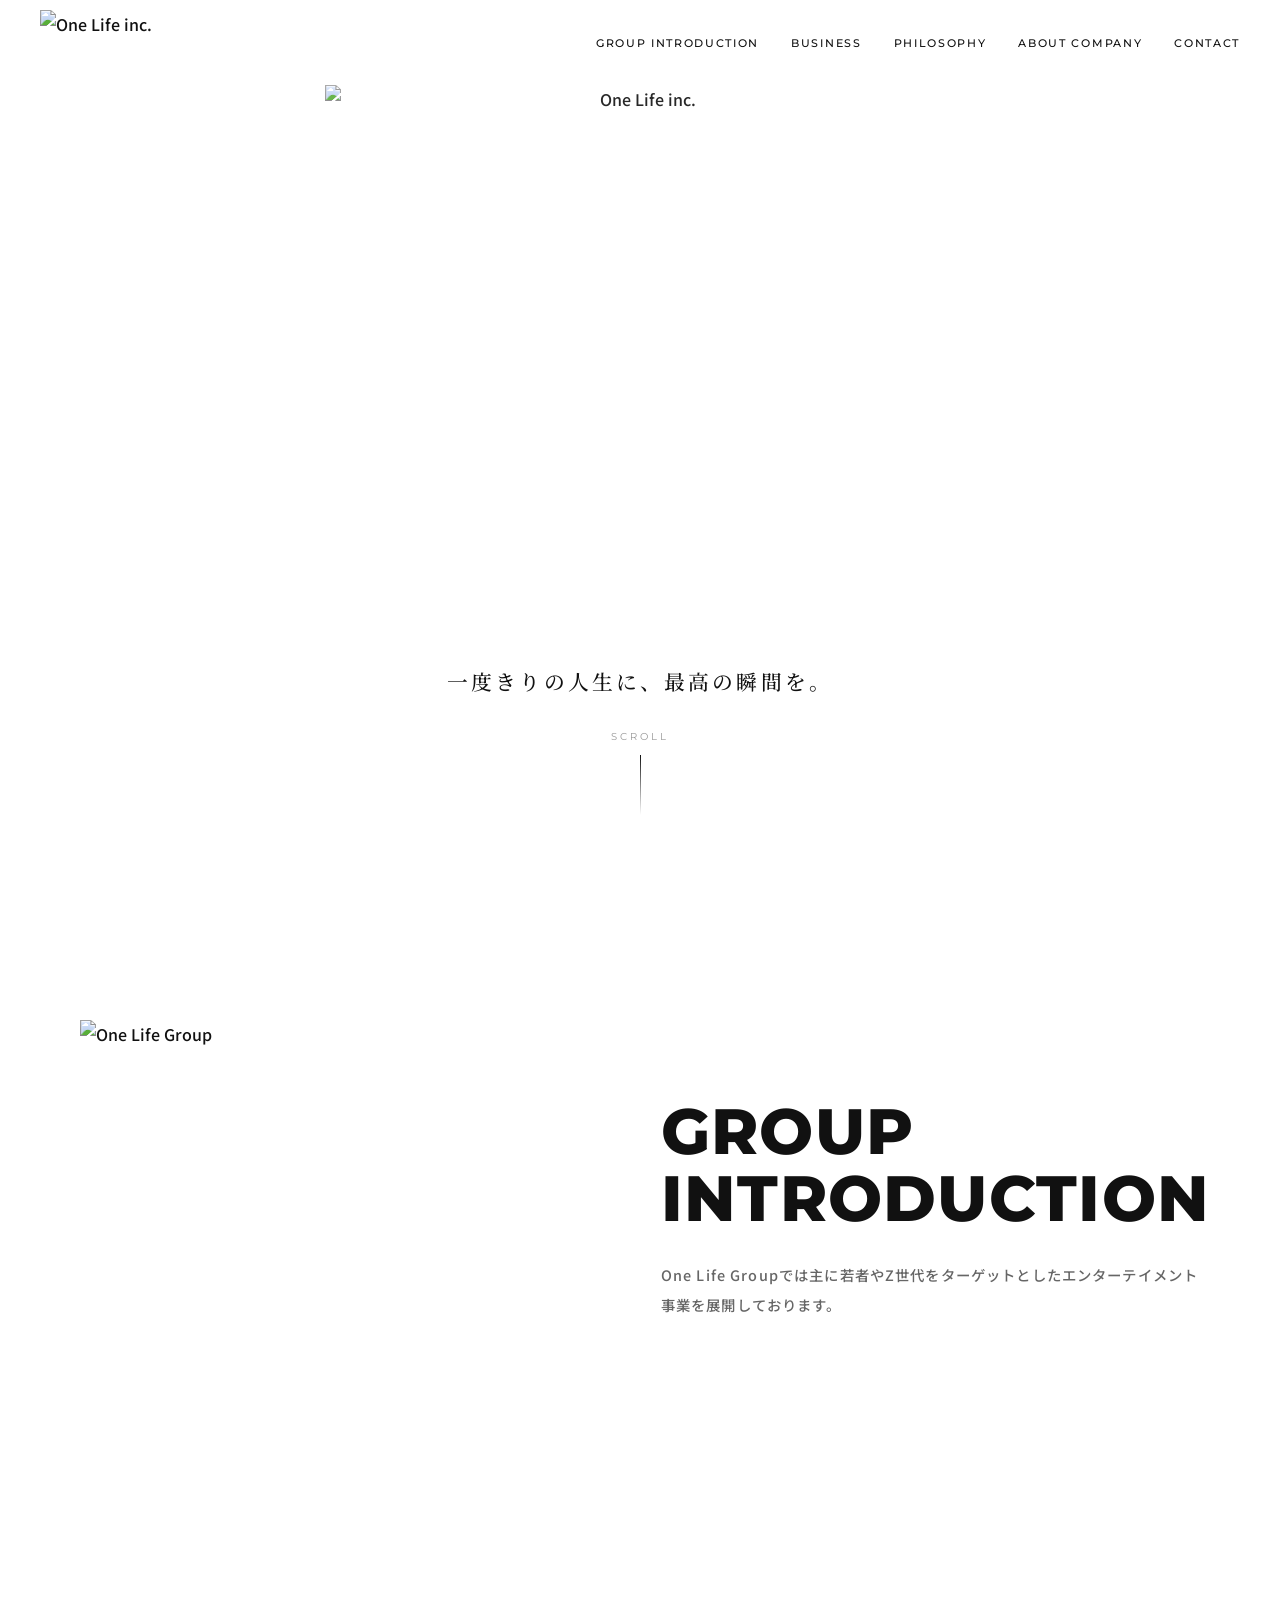
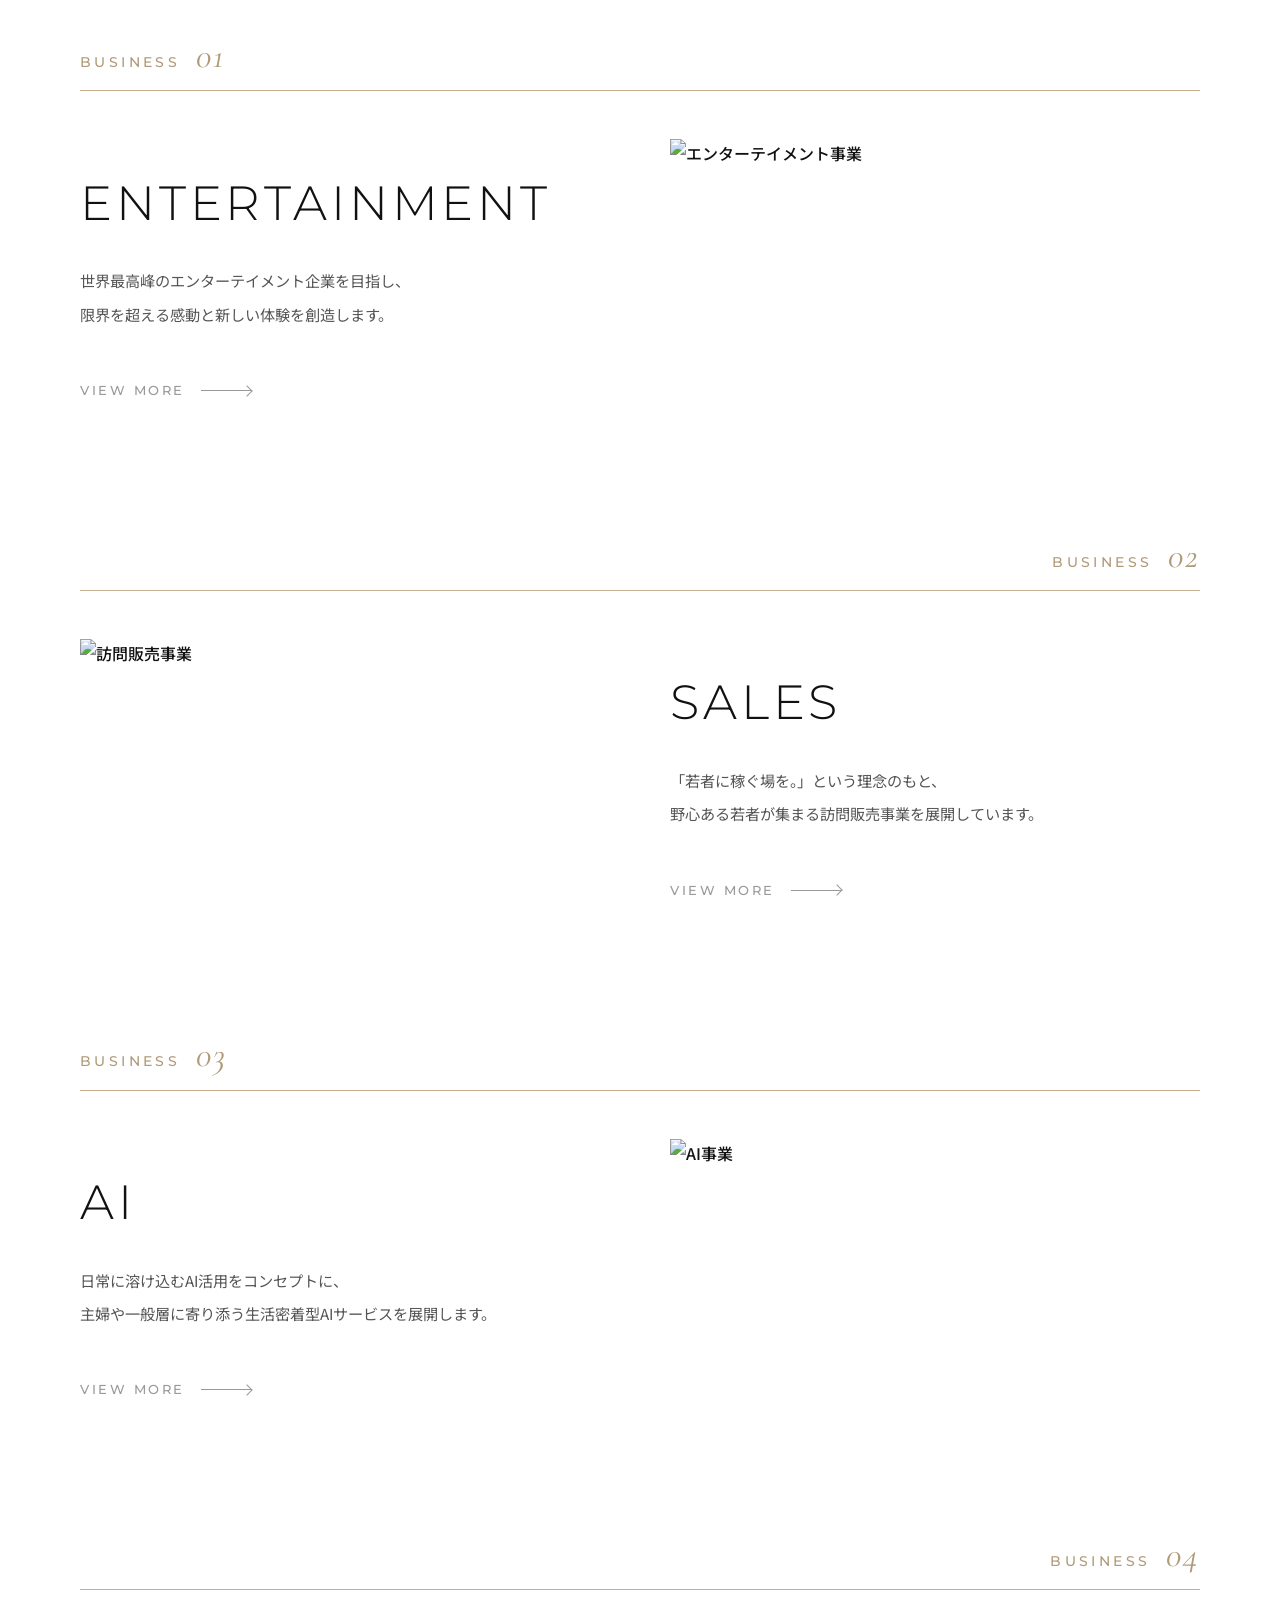
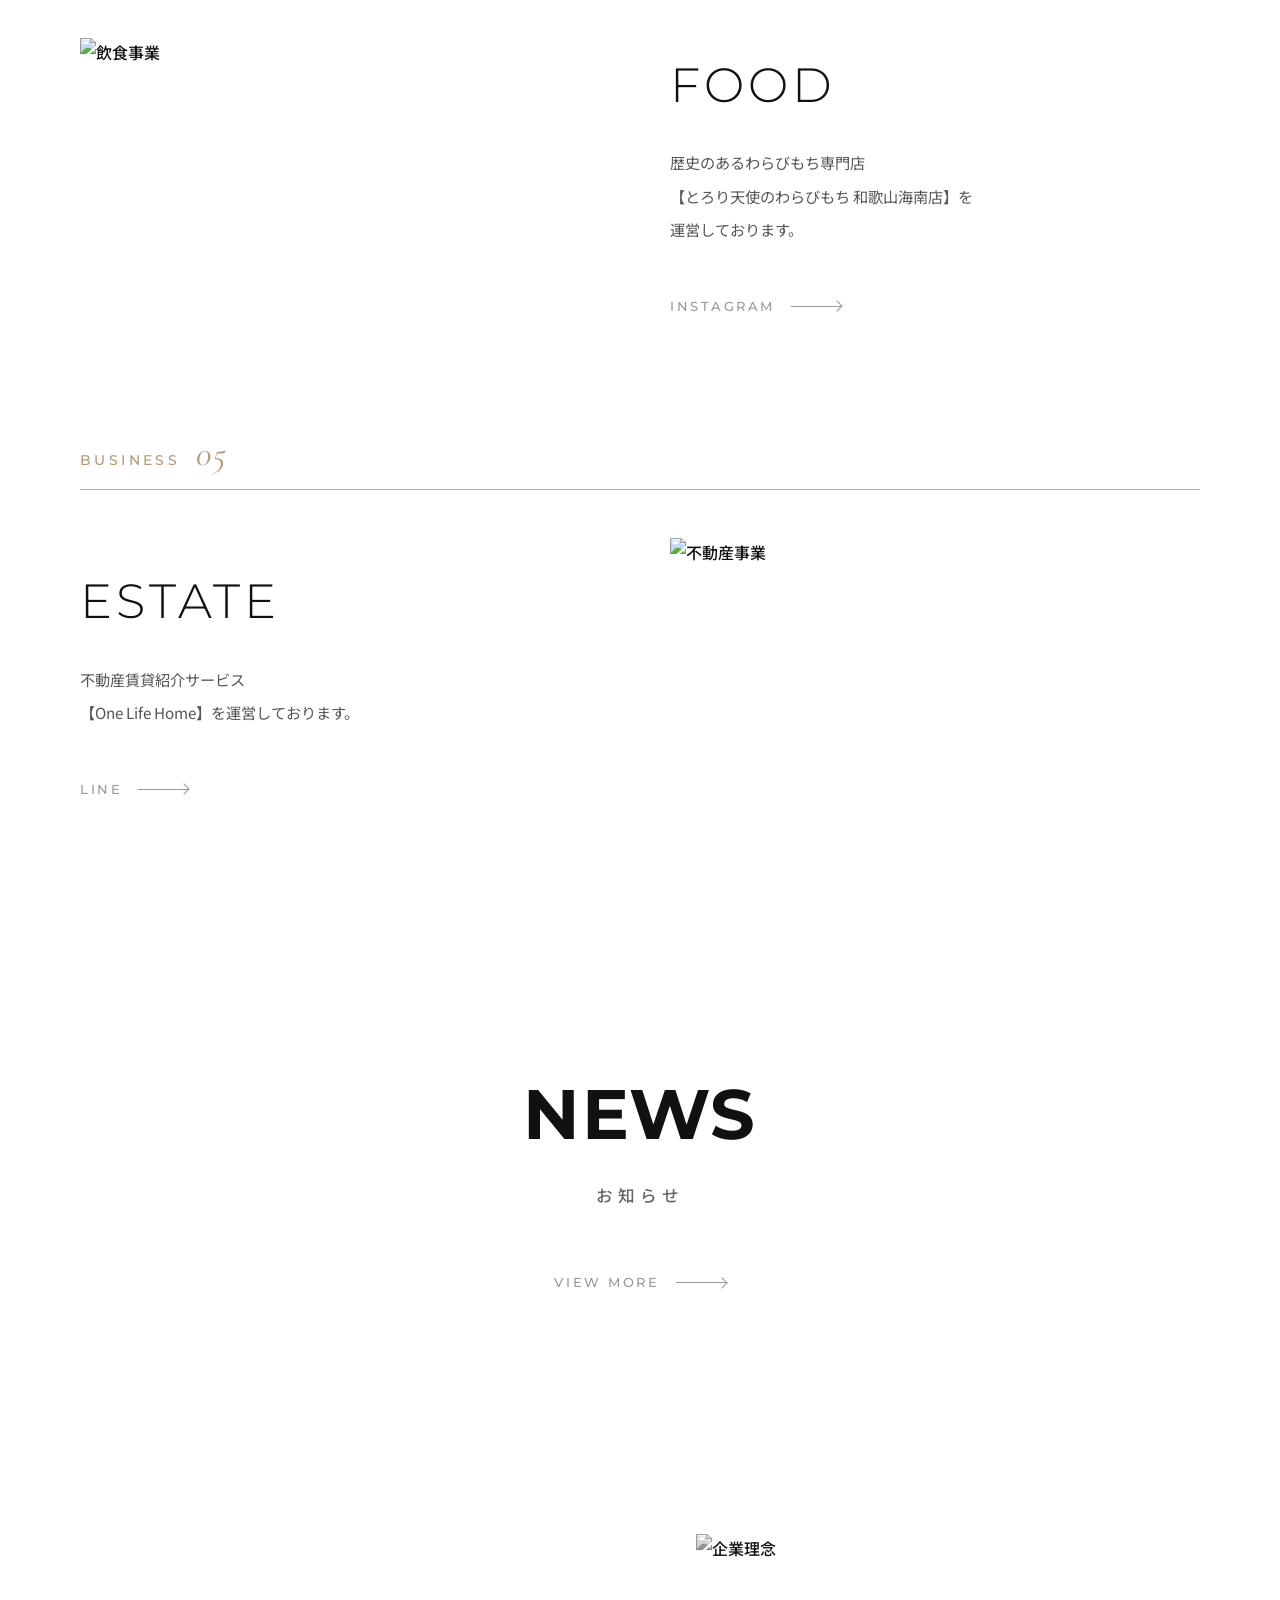
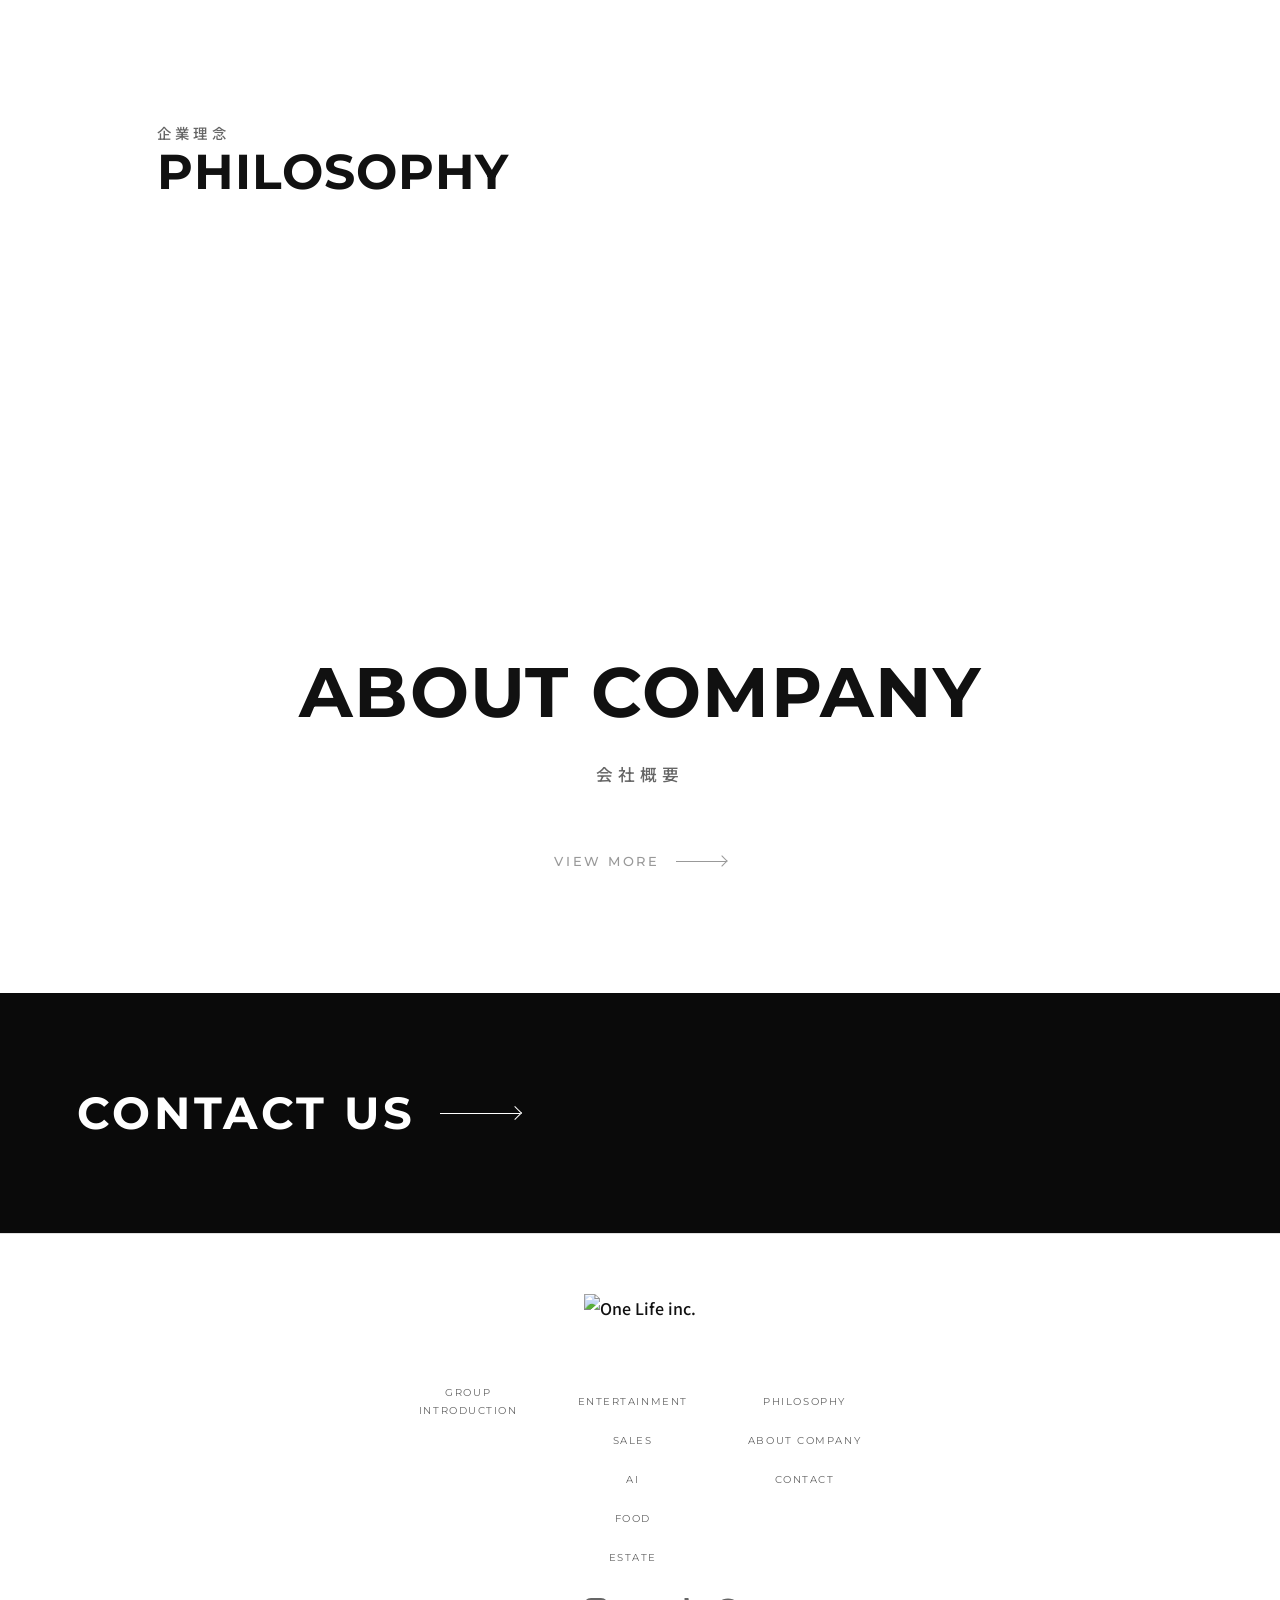
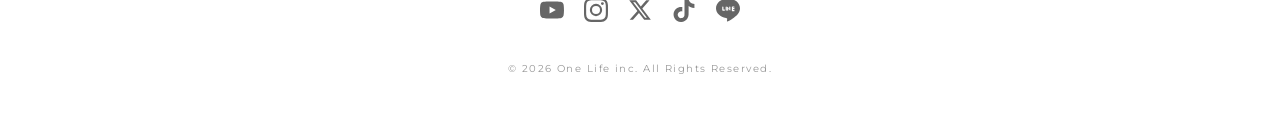
==== index.html @ 9c95f62d "Overhaul site: SEO, footer LINE icon, contact form & content updates - Add LINE icon and actual SNS " ====
<!DOCTYPE html>
<html lang="ja">
<head>
  <meta charset="UTF-8">
  <meta name="viewport" content="width=device-width, initial-scale=1.0">
  <title>株式会社One Life | エンターテイメント・訪問販売事業</title>
  <meta name="description" content="One Life Groupでは主に若者やZ世代をターゲットとしたエンターテイメント事業や野心ある若者が集まる訪問販売事業を展開しています。">
  <meta name="keywords" content="One Life,株式会社One Life,エンターテイメント,ZERO BAMBI,訪問販売,Z世代,若者,クラブイベント,HIPHOP">
  <meta name="robots" content="index,follow">
  <link rel="canonical" href="https://onelifegroup.net/">
  <meta property="og:title" content="株式会社One Life | エンターテイメント・訪問販売事業">
  <meta property="og:description" content="One Life Groupでは主に若者やZ世代をターゲットとしたエンターテイメント事業や野心ある若者が集まる訪問販売事業を展開しています。">
  <meta property="og:image" content="https://res.cloudinary.com/duismpfyp/image/upload/v1775522349/OneLifeG-bg_jlxift.png">
  <meta property="og:type" content="website">
  <meta property="og:url" content="https://onelifegroup.net/">
  <meta property="og:site_name" content="株式会社One Life">
  <meta property="og:locale" content="ja_JP">
  <meta name="twitter:card" content="summary_large_image">
  <meta name="twitter:title" content="株式会社One Life | エンターテイメント・訪問販売事業">
  <meta name="twitter:description" content="One Life Groupでは主に若者やZ世代をターゲットとしたエンターテイメント事業や野心ある若者が集まる訪問販売事業を展開しています。">
  <meta name="twitter:image" content="https://res.cloudinary.com/duismpfyp/image/upload/v1775522349/OneLifeG-bg_jlxift.png">
  <script type="application/ld+json">
  {
    "@context": "https://schema.org",
    "@type": "Organization",
    "name": "株式会社One Life",
    "alternateName": "One Life Group",
    "url": "https://onelifegroup.net/",
    "logo": "https://res.cloudinary.com/duismpfyp/image/upload/v1774767021/OneLife_pcms1d.png",
    "description": "One Life Groupでは主に若者やZ世代をターゲットとしたエンターテイメント事業や野心ある若者が集まる訪問販売事業を展開しています。",
    "foundingDate": "2023-11-01",
    "sameAs": [
      "https://www.youtube.com/channel/UC8RmKvMTdCocLzXlt3CkbtA",
      "https://www.instagram.com/daiya.one",
      "https://x.com/daiya_onelife",
      "https://www.tiktok.com/@daiya.one"
    ]
  }
  </script>
  <script type="application/ld+json">
  {
    "@context": "https://schema.org",
    "@type": "WebSite",
    "name": "株式会社One Life",
    "url": "https://onelifegroup.net/",
    "inLanguage": "ja-JP"
  }
  </script>
  <link rel="preconnect" href="https://fonts.googleapis.com">
  <link rel="preconnect" href="https://fonts.gstatic.com" crossorigin>
  <link href="https://fonts.googleapis.com/css2?family=Cormorant+Garamond:ital,wght@0,300;0,400;0,500;0,600;0,700;1,300;1,400&family=Noto+Sans+JP:wght@100;300;400;500;700&family=Noto+Serif+JP:wght@300;400;500;600;700&family=Montserrat:wght@300;400;500;600;700&display=swap" rel="stylesheet">
  <link rel="icon" href="https://res.cloudinary.com/duismpfyp/image/upload/w_100,h_100,c_pad,b_white,r_max/v1774767021/OneLife_pcms1d.png" type="image/png">
  <link rel="stylesheet" href="css/style.css">
</head>
<body>

  <!-- Loading Screen -->
  <div id="loading" class="loading">
    <div class="loading-inner">
      <div class="loading-logo"><img src="https://res.cloudinary.com/duismpfyp/image/upload/v1774767021/OneLife_pcms1d.png" alt="One Life" class="loading-logo-img"></div>
      <div class="loading-bar"><div class="loading-bar-fill"></div></div>
    </div>
  </div>

  <!-- Header -->
  <header id="header" class="header">
    <div class="header-inner">
      <a href="index.html" class="logo">
        <img src="https://res.cloudinary.com/duismpfyp/image/upload/v1774767021/OneLife_pcms1d.png" alt="One Life inc." class="logo-img">
      </a>
      <nav class="nav-primary">
        <ul class="nav-list">
          <li><a href="#introduction">GROUP INTRODUCTION</a></li>
          <li><a href="#business">BUSINESS</a></li>
          <li><a href="#message">PHILOSOPHY</a></li>
          <li><a href="#company">ABOUT COMPANY</a></li>
          <li><a href="#contact">CONTACT</a></li>
        </ul>
      </nav>
      <button class="hamburger" id="hamburger" aria-label="メニューを開く">
        <span></span>
        <span></span>
        <span></span>
      </button>
    </div>
  </header>

  <!-- Mobile Nav -->
  <div class="mobile-nav" id="mobileNav">
    <nav>
      <ul>
        <li><a href="#introduction">GROUP INTRODUCTION</a></li>
        <li><a href="#business">BUSINESS</a></li>
        <li><a href="#message">PHILOSOPHY</a></li>
        <li><a href="#company">ABOUT COMPANY</a></li>
        <li><a href="#contact">CONTACT</a></li>
      </ul>
    </nav>
  </div>

  <!-- Hero Section -->
  <section class="hero" id="hero">
    <div class="hero-bg">
      <div class="hero-overlay"></div>
    </div>
    <div class="hero-content">
      <div class="hero-logo fade-up">
        <img src="https://res.cloudinary.com/duismpfyp/image/upload/v1774767021/OneLife_pcms1d.png" alt="One Life inc." class="hero-logo-img">
      </div>
      <h1 class="hero-catch-jp fade-up delay-1">一度きりの人生に、最高の瞬間を。</h1>
      <div class="hero-scroll fade-up delay-2">
        <span>SCROLL</span>
        <div class="hero-scroll-line"></div>
      </div>
    </div>
  </section>

  <!-- Group Introduction Section -->
  <section class="section section-introduction" id="introduction">
    <div class="container">
      <div class="intro-layout">
        <div class="intro-image fade-up">
          <img src="https://res.cloudinary.com/duismpfyp/image/upload/v1775522769/S__50831383_iardvx.jpg" alt="One Life Group">
        </div>
        <div class="intro-body fade-up">
          <h2 class="intro-title">GROUP<br>INTRODUCTION</h2>
          <div class="intro-text">
            <p>One Life Groupでは主に若者やZ世代をターゲットとしたエンターテイメント事業を展開しております。</p>
          </div>
        </div>
      </div>
    </div>
  </section>

  <!-- Business Section -->
  <section class="section section-business" id="business">
    <div class="container">

      <!-- 01 Entertainment -->
      <div class="biz-card fade-up" id="entertainment">
        <div class="biz-card-header">
          <span class="biz-card-label">BUSINESS</span>
          <span class="biz-card-num">01</span>
        </div>
        <div class="biz-card-divider"></div>
        <div class="biz-card-body">
          <div class="biz-card-text">
            <h3 class="biz-card-title">ENTERTAINMENT</h3>
            <p class="biz-card-desc">世界最高峰のエンターテイメント企業を目指し、<br>限界を超える感動と新しい体験を創造します。</p>
            <a href="entertainment.html" class="biz-card-link">VIEW MORE <span class="biz-card-arrow"></span></a>
          </div>
          <div class="biz-card-image">
            <img class="biz-card-img" src="https://res.cloudinary.com/duismpfyp/image/upload/v1775521506/S__50831376_qijsfg.jpg" alt="エンターテイメント事業">
          </div>
        </div>
      </div>

      <!-- 02 Sales -->
      <div class="biz-card biz-card--reverse fade-up" id="sales">
        <div class="biz-card-header">
          <span class="biz-card-label">BUSINESS</span>
          <span class="biz-card-num">02</span>
        </div>
        <div class="biz-card-divider"></div>
        <div class="biz-card-body">
          <div class="biz-card-text">
            <h3 class="biz-card-title">SALES</h3>
            <p class="biz-card-desc">「若者に稼ぐ場を。」という理念のもと、<br>野心ある若者が集まる訪問販売事業を展開しています。</p>
            <a href="sales.html" class="biz-card-link">VIEW MORE <span class="biz-card-arrow"></span></a>
          </div>
          <div class="biz-card-image">
            <img class="biz-card-img" src="https://res.cloudinary.com/duismpfyp/image/upload/v1775521714/division-service1_rbnh69.jpg" alt="訪問販売事業">
          </div>
        </div>
      </div>

      <!-- 03 AI -->
      <div class="biz-card fade-up" id="ai">
        <div class="biz-card-header">
          <span class="biz-card-label">BUSINESS</span>
          <span class="biz-card-num">03</span>
        </div>
        <div class="biz-card-divider"></div>
        <div class="biz-card-body">
          <div class="biz-card-text">
            <h3 class="biz-card-title">AI</h3>
            <p class="biz-card-desc">日常に溶け込むAI活用をコンセプトに、<br>主婦や一般層に寄り添う生活密着型AIサービスを展開します。</p>
            <a href="ai.html" class="biz-card-link">VIEW MORE <span class="biz-card-arrow"></span></a>
          </div>
          <div class="biz-card-image">
            <img class="biz-card-img" src="https://res.cloudinary.com/duismpfyp/image/upload/v1775521569/Gemini_Generated_Image_gl941rgl941rgl94_szpyeo.png" alt="AI事業">
          </div>
        </div>
      </div>

      <!-- 04 Food -->
      <div class="biz-card biz-card--reverse fade-up" id="food">
        <div class="biz-card-header">
          <span class="biz-card-label">BUSINESS</span>
          <span class="biz-card-num">04</span>
        </div>
        <div class="biz-card-divider"></div>
        <div class="biz-card-body">
          <div class="biz-card-text">
            <h3 class="biz-card-title">FOOD</h3>
            <p class="biz-card-desc">歴史のあるわらびもち専門店<br>【とろり天使のわらびもち 和歌山海南店】を<br>運営しております。</p>
            <a href="https://www.instagram.com/tenshino_warabimochi_wakayama" target="_blank" rel="noopener noreferrer" class="biz-card-link">INSTAGRAM <span class="biz-card-arrow"></span></a>
          </div>
          <div class="biz-card-image">
            <img class="biz-card-img" src="https://res.cloudinary.com/duismpfyp/image/upload/v1775521505/S__50831375_ervzjz.jpg" alt="飲食事業">
          </div>
        </div>
      </div>

      <!-- 05 Estate -->
      <div class="biz-card fade-up" id="estate">
        <div class="biz-card-header">
          <span class="biz-card-label">BUSINESS</span>
          <span class="biz-card-num">05</span>
        </div>
        <div class="biz-card-divider"></div>
        <div class="biz-card-body">
          <div class="biz-card-text">
            <h3 class="biz-card-title">ESTATE</h3>
            <p class="biz-card-desc">不動産賃貸紹介サービス<br>【One Life Home】を運営しております。</p>
            <a href="https://line.me/R/ti/p/@404srpos" target="_blank" rel="noopener noreferrer" class="biz-card-link">LINE <span class="biz-card-arrow"></span></a>
          </div>
          <div class="biz-card-image">
            <img class="biz-card-img" src="https://res.cloudinary.com/duismpfyp/image/upload/v1775521505/One_Life_Home%E3%83%AD%E3%82%B3%E3%82%99_rqtkjz.png" alt="不動産事業">
          </div>
        </div>
      </div>

    </div>
  </section>

  <!-- News Section -->
  <section class="section section-news" id="news">
    <div class="container">
      <div class="centered-heading fade-up">
        <h2 class="centered-heading-title">NEWS</h2>
        <p class="centered-heading-sub">お知らせ</p>
      </div>
      <div class="news-more fade-up">
        <a href="news.html" class="biz-card-link">VIEW MORE <span class="biz-card-arrow"></span></a>
      </div>
    </div>
  </section>

  <!-- Message Section -->
  <section class="section section-message" id="message">
    <div class="container">
      <a href="mvv.html#message" class="message-split fade-up">
        <div class="message-split-text">
          <p class="message-split-sub">企業理念</p>
          <h3 class="message-split-title">PHILOSOPHY</h3>
        </div>
        <div class="message-split-image">
          <img src="https://res.cloudinary.com/duismpfyp/image/upload/v1775531752/S__50831379_1_lxy9p1.jpg" alt="企業理念">
        </div>
      </a>
    </div>
  </section>

  <!-- Company Section -->
  <section class="section section-company" id="company">
    <div class="container">
      <div class="centered-heading fade-up">
        <h2 class="centered-heading-title">ABOUT COMPANY</h2>
        <p class="centered-heading-sub">会社概要</p>
      </div>
      <div class="company-more fade-up">
        <a href="company.html" class="biz-card-link">VIEW MORE <span class="biz-card-arrow"></span></a>
      </div>
    </div>
  </section>

  <!-- Contact Section -->
  <a href="contact.html" class="section-contact-link" id="contact">
    <span class="contact-banner-text">CONTACT US</span>
    <span class="contact-banner-arrow"></span>
  </a>

  <!-- Footer -->
  <footer class="footer">
    <div class="footer-inner">
      <div class="footer-logo">
        <a href="index.html"><img src="https://res.cloudinary.com/duismpfyp/image/upload/v1774767021/OneLife_pcms1d.png" alt="One Life inc." class="footer-logo-img"></a>
      </div>
      <nav class="footer-nav">
        <div class="footer-nav-group">
          <h4 class="footer-nav-heading"><a href="#introduction">GROUP<br>INTRODUCTION</a></h4>
        </div>
        <div class="footer-nav-group">
          <ul>
            <li><a href="#entertainment">ENTERTAINMENT</a></li>
            <li><a href="#sales">SALES</a></li>
            <li><a href="#ai">AI</a></li>
            <li><a href="#food">FOOD</a></li>
            <li><a href="#estate">ESTATE</a></li>
          </ul>
        </div>
        <div class="footer-nav-group">
          <ul>
            <li><a href="#message">PHILOSOPHY</a></li>
            <li><a href="#company">ABOUT COMPANY</a></li>
            <li><a href="#contact">CONTACT</a></li>
          </ul>
        </div>
      </nav>
      <div class="footer-sns">
        <a href="https://www.youtube.com/channel/UC8RmKvMTdCocLzXlt3CkbtA" target="_blank" rel="noopener noreferrer" aria-label="YouTube">
          <svg width="24" height="24" viewBox="0 0 24 24" fill="currentColor"><path d="M23.498 6.186a3.016 3.016 0 0 0-2.122-2.136C19.505 3.545 12 3.545 12 3.545s-7.505 0-9.377.505A3.017 3.017 0 0 0 .502 6.186C0 8.07 0 12 0 12s0 3.93.502 5.814a3.016 3.016 0 0 0 2.122 2.136c1.871.505 9.376.505 9.376.505s7.505 0 9.377-.505a3.015 3.015 0 0 0 2.122-2.136C24 15.93 24 12 24 12s0-3.93-.502-5.814zM9.545 15.568V8.432L15.818 12l-6.273 3.568z"/></svg>
        </a>
        <a href="https://www.instagram.com/daiya.one" target="_blank" rel="noopener noreferrer" aria-label="Instagram">
          <svg width="24" height="24" viewBox="0 0 24 24" fill="currentColor"><path d="M12 2.163c3.204 0 3.584.012 4.85.07 3.252.148 4.771 1.691 4.919 4.919.058 1.265.069 1.645.069 4.849 0 3.205-.012 3.584-.069 4.849-.149 3.225-1.664 4.771-4.919 4.919-1.266.058-1.644.07-4.85.07-3.204 0-3.584-.012-4.849-.07-3.26-.149-4.771-1.699-4.919-4.92-.058-1.265-.07-1.644-.07-4.849 0-3.204.013-3.583.07-4.849.149-3.227 1.664-4.771 4.919-4.919 1.266-.057 1.645-.069 4.849-.069zM12 0C8.741 0 8.333.014 7.053.072 2.695.272.273 2.69.073 7.052.014 8.333 0 8.741 0 12c0 3.259.014 3.668.072 4.948.2 4.358 2.618 6.78 6.98 6.98C8.333 23.986 8.741 24 12 24c3.259 0 3.668-.014 4.948-.072 4.354-.2 6.782-2.618 6.979-6.98.059-1.28.073-1.689.073-4.948 0-3.259-.014-3.667-.072-4.947-.196-4.354-2.617-6.78-6.979-6.98C15.668.014 15.259 0 12 0zm0 5.838a6.162 6.162 0 1 0 0 12.324 6.162 6.162 0 0 0 0-12.324zM12 16a4 4 0 1 1 0-8 4 4 0 0 1 0 8zm6.406-11.845a1.44 1.44 0 1 0 0 2.881 1.44 1.44 0 0 0 0-2.881z"/></svg>
        </a>
        <a href="https://x.com/daiya_onelife" target="_blank" rel="noopener noreferrer" aria-label="X">
          <svg width="24" height="24" viewBox="0 0 24 24" fill="currentColor"><path d="M18.244 2.25h3.308l-7.227 8.26 8.502 11.24H16.17l-5.214-6.817L4.99 21.75H1.68l7.73-8.835L1.254 2.25H8.08l4.713 6.231zm-1.161 17.52h1.833L7.084 4.126H5.117z"/></svg>
        </a>
        <a href="https://www.tiktok.com/@daiya.one" target="_blank" rel="noopener noreferrer" aria-label="TikTok">
          <svg width="24" height="24" viewBox="0 0 24 24" fill="currentColor"><path d="M12.525.02c1.31-.02 2.61-.01 3.91-.02.08 1.53.63 3.09 1.75 4.17 1.12 1.11 2.7 1.62 4.24 1.79v4.03c-1.44-.05-2.89-.35-4.2-.97-.57-.26-1.1-.59-1.62-.93-.01 2.92.01 5.84-.02 8.75-.08 1.4-.54 2.79-1.35 3.94-1.31 1.92-3.58 3.17-5.91 3.21-1.43.08-2.86-.31-4.08-1.03-2.02-1.19-3.44-3.37-3.65-5.71-.02-.5-.03-1-.01-1.49.18-1.9 1.12-3.72 2.58-4.96 1.66-1.44 3.98-2.13 6.15-1.72.02 1.48-.04 2.96-.04 4.44-.99-.32-2.15-.23-3.02.37-.63.41-1.11 1.04-1.36 1.75-.21.51-.15 1.07-.14 1.61.24 1.64 1.82 3.02 3.5 2.87 1.12-.01 2.19-.66 2.77-1.61.19-.33.4-.67.41-1.06.1-1.79.06-3.57.07-5.36.01-4.03-.01-8.05.02-12.07z"/></svg>
        </a>
        <a href="https://line.me/R/ti/p/@695vqhvy" target="_blank" rel="noopener noreferrer" aria-label="LINE">
          <svg width="24" height="24" viewBox="0 0 24 24" fill="currentColor"><path d="M24 10.304c0-5.369-5.383-9.738-12-9.738S0 4.935 0 10.304c0 4.814 4.269 8.846 10.036 9.608.391.084.922.258 1.056.592.121.303.079.771.039 1.075l-.164 1.025c-.045.303-.24 1.234 1.07.672 1.309-.56 7.073-4.166 9.651-7.13C23.339 14.46 24 12.464 24 10.304zM8.39 12.648H6.84a.58.58 0 0 1-.58-.58V8.96a.58.58 0 0 1 1.16 0v2.528h.97a.58.58 0 0 1 0 1.16zm1.836 0a.58.58 0 0 1-.58-.58V8.96a.58.58 0 0 1 1.16 0v3.108a.58.58 0 0 1-.58.58zm4.156 0a.58.58 0 0 1-.467-.236l-1.63-2.215v1.871a.58.58 0 0 1-1.16 0V8.96a.58.58 0 0 1 .467-.236l1.631 2.215V8.96a.58.58 0 0 1 1.16 0v3.108a.58.58 0 0 1-.58.58h.579zm3.597-2.528a.58.58 0 0 1 0 1.16h-.97v.788h.97a.58.58 0 0 1 0 1.16h-1.55a.58.58 0 0 1-.58-.58V8.96a.58.58 0 0 1 .58-.58h1.55a.58.58 0 0 1 0 1.16h-.97v.58h.97z"/></svg>
        </a>
      </div>
      <p class="footer-copyright">&copy; 2026 One Life inc. All Rights Reserved.</p>
    </div>
  </footer>

  <script src="js/main.js"></script>
</body>
</html>
---- css/style.css ----
/* ============================================
   One Life inc. - Corporate Website
   Design inspired by Roland Group HD
   ============================================ */

/* --- Reset & Base --- */
*,
*::before,
*::after {
  margin: 0;
  padding: 0;
  box-sizing: border-box;
}

:root {
  --color-primary: #c9b090;
  --color-primary-dark: #b09a78;
  --color-accent: #066aab;
  --color-black: #111111;
  --color-dark: #1a1a1a;
  --color-gray: #666666;
  --color-gray-light: #999999;
  --color-border: #e0e0e0;
  --color-bg: #ffffff;
  --color-bg-dark: #0a0a0a;
  --color-bg-section: #f8f7f5;

  --font-en: 'Cormorant Garamond', 'Montserrat', serif;
  --font-en-sans: 'Montserrat', sans-serif;
  --font-jp: 'Noto Sans JP', 'Hiragino Kaku Gothic ProN', sans-serif;

  --header-height: 80px;
  --container-width: 1200px;

  --ease-out-expo: cubic-bezier(0.16, 1, 0.3, 1);
  --ease-out-quart: cubic-bezier(0.25, 1, 0.5, 1);
}

html {
  font-size: 16px;
  scroll-behavior: smooth;
  -webkit-font-smoothing: antialiased;
  -moz-osx-font-smoothing: grayscale;
}

body {
  font-family: var(--font-jp);
  color: var(--color-black);
  background: var(--color-bg);
  line-height: 1.8;
  font-weight: 500;
  overflow-x: hidden;
}

a {
  color: inherit;
  text-decoration: none;
  transition: opacity 0.3s ease;
}

a:hover {
  opacity: 0.7;
}

ul {
  list-style: none;
}

img {
  max-width: 100%;
  height: auto;
  display: block;
}

.container {
  max-width: var(--container-width);
  margin: 0 auto;
  padding: 0 40px;
}

/* --- Loading Screen --- */
.loading {
  position: fixed;
  top: 0;
  left: 0;
  width: 100%;
  height: 100%;
  background: var(--color-bg-dark);
  z-index: 9999;
  display: flex;
  align-items: center;
  justify-content: center;
  transition: opacity 0.8s var(--ease-out-expo), visibility 0.8s;
}

.loading.is-hidden {
  opacity: 0;
  visibility: hidden;
}

.loading-inner {
  text-align: center;
}

.loading-logo {
  display: flex;
  justify-content: center;
  margin-bottom: 30px;
}

.loading-bar {
  width: 200px;
  height: 1px;
  background: rgba(255, 255, 255, 0.15);
  margin: 0 auto;
  overflow: hidden;
}

.loading-bar-fill {
  width: 0;
  height: 100%;
  background: var(--color-primary);
  transition: width 1.5s var(--ease-out-expo);
}

.loading.is-loading .loading-bar-fill {
  width: 100%;
}

/* --- Header --- */
.header {
  position: fixed;
  top: 0;
  left: 0;
  width: 100%;
  height: var(--header-height);
  z-index: 1000;
  transition: background 0.4s ease, box-shadow 0.4s ease;
}

.header.is-scrolled {
  background: rgba(255, 255, 255, 0.97);
  backdrop-filter: blur(10px);
  box-shadow: 0 1px 0 rgba(0, 0, 0, 0.06);
}

.header-inner {
  max-width: 1400px;
  margin: 0 auto;
  padding: 0 40px;
  height: 100%;
  display: flex;
  align-items: center;
  justify-content: space-between;
}

.logo {
  display: flex;
  align-items: baseline;
  gap: 6px;
}

.logo-img {
  height: 60px;
  width: auto;
  transition: filter 0.4s ease;
}

.header:not(.is-scrolled) .logo-img {
  /* dark logo on white hero */
}

.loading-logo-img {
  height: 50px;
  width: auto;
  filter: brightness(0) invert(1);
}

.footer-logo-img {
  height: 60px;
  width: auto;
  margin: 0 auto;
}

/* Navigation */
.nav-primary {
  display: none;
}

@media (min-width: 1024px) {
  .nav-primary {
    display: block;
  }
}

.nav-list {
  display: flex;
  gap: 32px;
}

.nav-list a {
  font-family: var(--font-en-sans);
  font-size: 0.7rem;
  font-weight: 500;
  letter-spacing: 0.15em;
  text-transform: uppercase;
  color: var(--color-black);
  position: relative;
  padding: 4px 0;
  transition: color 0.4s ease;
}

.header:not(.is-scrolled) .nav-list a {
  color: var(--color-black);
}

.nav-list a::after {
  content: '';
  position: absolute;
  bottom: 0;
  left: 0;
  width: 0;
  height: 1px;
  background: var(--color-primary);
  transition: width 0.4s var(--ease-out-expo);
}

.nav-list a:hover {
  opacity: 1;
}

.nav-list a:hover::after {
  width: 100%;
}

/* Hamburger */
.hamburger {
  display: flex;
  flex-direction: column;
  justify-content: center;
  gap: 6px;
  width: 32px;
  height: 32px;
  background: none;
  border: none;
  cursor: pointer;
  padding: 0;
  z-index: 1001;
}

@media (min-width: 1024px) {
  .hamburger {
    display: none;
  }
}

.hamburger span {
  display: block;
  width: 100%;
  height: 1px;
  background: var(--color-black);
  transition: transform 0.4s var(--ease-out-expo), opacity 0.4s ease, background 0.4s ease;
}

.header:not(.is-scrolled) .hamburger span {
  background: var(--color-black);
}

.hamburger.is-active span:nth-child(1) {
  transform: translateY(3.5px) rotate(45deg);
}

.hamburger.is-active span:nth-child(2) {
  opacity: 0;
}

.hamburger.is-active span:nth-child(3) {
  transform: translateY(-3.5px) rotate(-45deg);
}

/* Mobile Nav */
.mobile-nav {
  position: fixed;
  top: 0;
  left: 0;
  width: 100%;
  height: 100%;
  background: rgba(10, 10, 10, 0.97);
  z-index: 999;
  display: flex;
  align-items: center;
  justify-content: center;
  opacity: 0;
  visibility: hidden;
  transition: opacity 0.5s var(--ease-out-expo), visibility 0.5s;
}

.mobile-nav.is-open {
  opacity: 1;
  visibility: visible;
}

.mobile-nav ul {
  text-align: center;
}

.mobile-nav li {
  margin-bottom: 24px;
}

.mobile-nav a {
  font-family: var(--font-en-sans);
  font-size: 0.9rem;
  font-weight: 400;
  letter-spacing: 0.25em;
  color: #fff;
  display: inline-block;
  padding: 8px 0;
  position: relative;
}

.mobile-nav a::after {
  content: '';
  position: absolute;
  bottom: 0;
  left: 50%;
  transform: translateX(-50%);
  width: 0;
  height: 1px;
  background: var(--color-primary);
  transition: width 0.4s var(--ease-out-expo);
}

.mobile-nav a:hover::after {
  width: 100%;
}

.mobile-nav a:hover {
  opacity: 1;
}

/* --- Hero Section --- */
.hero {
  position: relative;
  height: 100vh;
  min-height: 500px;
  display: flex;
  align-items: center;
  justify-content: center;
  overflow: hidden;
}

.hero-bg {
  position: absolute;
  top: 0;
  left: 0;
  width: 100%;
  height: 100%;
  background: #ffffff;
}

@keyframes gradientShift {
  0% { background-position: 0% 50%; }
  50% { background-position: 100% 50%; }
  100% { background-position: 0% 50%; }
}

.hero-overlay {
  display: none;
}

.hero-content {
  position: relative;
  z-index: 2;
  text-align: center;
  padding: 0 20px;
}

.hero-logo {
  margin-bottom: -8%;
  display: flex;
  justify-content: center;
  align-items: center;
}

.hero-logo-img {
  width: min(70vh, 92vw, 1200px);
  height: auto;
  aspect-ratio: 1 / 1;
  object-fit: contain;
  opacity: 0.9;
}

.hero-catch-jp {
  font-family: 'Noto Serif JP', 'Hiragino Mincho ProN', 'Yu Mincho', serif;
  font-size: clamp(0.85rem, 1.8vw, 1.3rem);
  font-weight: 500;
  color: var(--color-black);
  letter-spacing: 0.15em;
  line-height: 1.6;
  margin-bottom: 30px;
}

.hero-scroll {
  display: flex;
  flex-direction: column;
  align-items: center;
  gap: 10px;
}

.hero-scroll span {
  font-family: var(--font-en-sans);
  font-size: 0.6rem;
  font-weight: 400;
  letter-spacing: 0.3em;
  color: var(--color-gray-light);
}

.hero-scroll-line {
  width: 1px;
  height: 60px;
  background: linear-gradient(to bottom, var(--color-black), transparent);
  animation: scrollLine 2s ease-in-out infinite;
}

@keyframes scrollLine {
  0% { opacity: 0; transform: scaleY(0); transform-origin: top; }
  50% { opacity: 1; transform: scaleY(1); transform-origin: top; }
  51% { transform-origin: bottom; }
  100% { opacity: 0; transform: scaleY(0); transform-origin: bottom; }
}

/* --- Section Common --- */
.section {
  padding: 120px 0;
}

.section-header {
  margin-bottom: 60px;
  text-align: center;
}

.section-label {
  display: block;
  font-family: var(--font-en-sans);
  font-size: 0.65rem;
  font-weight: 500;
  letter-spacing: 0.3em;
  color: var(--color-primary);
  margin-bottom: 12px;
  text-transform: uppercase;
}

.section-title {
  font-family: var(--font-jp);
  font-size: clamp(1.5rem, 3vw, 2rem);
  font-weight: 700;
  letter-spacing: 0.15em;
  color: var(--color-black);
}

/* --- Introduction Section --- */
.section-introduction {
  background: var(--color-bg);
}

.intro-layout {
  display: grid;
  grid-template-columns: 45% 1fr;
  gap: clamp(40px, 6vw, 100px);
  align-items: center;
}

.intro-image {
  width: 100%;
  overflow: hidden;
}

.intro-image img {
  width: 100%;
  height: auto;
  aspect-ratio: 4 / 3;
  object-fit: cover;
  display: block;
}

.intro-body {
  padding: 20px 0;
}

.intro-title {
  font-family: var(--font-en-sans, 'Montserrat', sans-serif);
  font-size: clamp(2.2rem, 5vw, 4.5rem);
  font-weight: 800;
  line-height: 1.05;
  letter-spacing: 0.02em;
  color: var(--color-black);
  margin-bottom: 28px;
}

.intro-subtitle {
  display: inline-block;
  font-family: var(--font-jp);
  font-size: clamp(0.95rem, 1.4vw, 1.15rem);
  font-weight: 500;
  letter-spacing: 0.25em;
  color: #fff;
  background: #8a8a8a;
  padding: 10px 22px 10px 28px;
  margin-bottom: 48px;
}

.intro-text {
  font-family: var(--font-jp);
  font-size: clamp(0.9rem, 1.05vw, 1rem);
  line-height: 2.1;
  letter-spacing: 0.08em;
  color: var(--color-gray);
}

.intro-text p {
  margin: 0 0 18px;
}

.intro-text p:last-child {
  margin-bottom: 0;
}

@media (max-width: 900px) {
  .intro-layout {
    grid-template-columns: 1fr;
    gap: 40px;
  }
  .intro-image {
    width: 96%;
    margin-left: -24px;
  }
  .intro-body {
    padding: 0;
  }
  .intro-subtitle {
    margin-bottom: 32px;
  }
}

/* --- Philosophy Section --- */
.section-philosophy {
  position: relative;
  background: var(--color-bg-dark);
  padding: 120px 0;
  overflow: hidden;
}

.section-philosophy--simple {
  background: var(--color-bg);
  text-align: center;
}

.section-philosophy .section-label {
  color: var(--color-primary);
}

.section-philosophy .section-title {
  color: #fff;
}

.section-philosophy--simple .section-title {
  color: var(--color-black);
}

.philosophy-more {
  display: flex;
  justify-content: center;
  margin-top: 60px;
}

/* Large centered heading (ABOUT COMPANY style) */
.centered-heading {
  text-align: center;
  margin-bottom: 40px;
}

.centered-heading-title {
  font-family: var(--font-en-sans);
  font-size: clamp(1.8rem, 5.5vw, 4.5rem);
  font-weight: 700;
  letter-spacing: 0.02em;
  line-height: 1.1;
  color: var(--color-black);
  margin: 0 0 28px;
  white-space: nowrap;
}

.centered-heading-sub {
  font-family: var(--font-jp);
  font-size: clamp(0.95rem, 1.3vw, 1.15rem);
  font-weight: 500;
  letter-spacing: 0.3em;
  color: var(--color-gray);
  margin: 0;
}

.philosophy-bg {
  position: absolute;
  top: 0;
  left: 0;
  width: 100%;
  height: 100%;
  background:
    radial-gradient(ellipse at 20% 50%, rgba(201, 176, 144, 0.06) 0%, transparent 50%),
    radial-gradient(ellipse at 80% 50%, rgba(6, 106, 171, 0.04) 0%, transparent 50%);
}

.philosophy-links {
  position: relative;
  z-index: 1;
  display: grid;
  grid-template-columns: 1fr 1fr;
  gap: 30px;
  max-width: 700px;
  margin: 0 auto;
}

.philosophy-grid {
  position: relative;
  z-index: 1;
  display: grid;
  grid-template-columns: 1fr 1fr;
  gap: 80px;
  max-width: 1100px;
  margin: 0 auto;
}

.philosophy-stack {
  position: relative;
  z-index: 1;
  display: flex;
  flex-direction: column;
  gap: 60px;
  max-width: 1200px;
  margin: 0 auto;
}

.philosophy-split {
  display: grid;
  grid-template-columns: minmax(280px, 42%) 1fr;
  align-items: stretch;
  min-height: 360px;
  transition: transform 0.5s var(--ease-out-expo);
}

.philosophy-split:hover {
  opacity: 1;
  transform: translateY(-4px);
}

.philosophy-split-text {
  background: var(--color-primary);
  color: #fff;
  display: flex;
  flex-direction: column;
  justify-content: center;
  padding: 60px 50px;
  transition: background-color 0.5s ease;
}

.philosophy-split:hover .philosophy-split-text {
  background: var(--color-primary-dark);
}

.philosophy-split-title {
  font-family: var(--font-en-sans);
  font-size: clamp(2rem, 4vw, 3.2rem);
  font-weight: 700;
  letter-spacing: 0.04em;
  line-height: 1.1;
  color: #fff;
  margin: 0 0 22px;
}

.philosophy-split-sub {
  font-family: var(--font-jp);
  font-size: clamp(0.9rem, 1.1vw, 1.05rem);
  font-weight: 500;
  letter-spacing: 0.3em;
  color: #fff;
  margin: 0;
}

.philosophy-split-image {
  position: relative;
  overflow: hidden;
}

.philosophy-split-image img {
  width: 100%;
  height: 100%;
  object-fit: cover;
  display: block;
  filter: grayscale(100%);
  transition: transform 0.8s var(--ease-out-expo), filter 0.6s ease;
}

.philosophy-split:hover .philosophy-split-image img {
  transform: scale(1.04);
  filter: grayscale(70%);
}

@media (max-width: 768px) {
  .philosophy-stack {
    gap: 40px;
  }
  .philosophy-split {
    grid-template-columns: 1fr;
    min-height: auto;
  }
  .philosophy-split-text {
    padding: 40px 28px;
  }
  .philosophy-split-image {
    aspect-ratio: 16 / 10;
  }
}

/* --- Message Section (代表挨拶) --- */
.section-message {
  background: var(--color-bg);
}

.message-split {
  display: grid;
  grid-template-columns: minmax(320px, 55%) 1fr;
  align-items: stretch;
  min-height: 480px;
  max-width: 1400px;
  margin: 0 auto;
  transition: transform 0.5s var(--ease-out-expo);
}

.message-split:hover {
  opacity: 1;
  transform: translateY(-4px);
}

.message-split-text {
  display: flex;
  flex-direction: column;
  justify-content: center;
  padding: 80px clamp(40px, 6vw, 90px);
  background: var(--color-bg);
  transition: background-color 0.5s ease;
  overflow: hidden;
}

.message-split:hover .message-split-text {
  background: var(--color-primary);
}

.message-split-title {
  font-family: var(--font-en-sans);
  font-size: clamp(2.8rem, 3.8vw, 3.5rem);
  font-weight: 700;
  letter-spacing: 0.02em;
  line-height: 1.05;
  color: var(--color-black);
  margin: 0 0 32px;
  transition: color 0.5s ease;
}

.message-split-sub {
  font-family: var(--font-jp);
  font-size: clamp(0.9rem, 1.1vw, 1.05rem);
  font-weight: 500;
  letter-spacing: 0.3em;
  color: var(--color-gray);
  margin: 0;
  transition: color 0.5s ease;
}

.message-split:hover .message-split-title,
.message-split:hover .message-split-sub {
  color: #fff;
}

.message-split-image {
  position: relative;
  overflow: hidden;
}

.message-split-image img {
  width: 100%;
  height: 100%;
  object-fit: cover;
  display: block;
  filter: grayscale(100%);
  transition: transform 0.8s var(--ease-out-expo), filter 0.6s ease;
}

.message-split:hover .message-split-image img {
  transform: scale(1.04);
  filter: grayscale(60%);
}

@media (max-width: 768px) {
  .message-split {
    grid-template-columns: 1fr;
    min-height: auto;
  }
  .message-split-text {
    padding: 50px 32px;
  }
  .message-split-title {
    font-size: clamp(2rem, 9vw, 3.2rem);
  }
  .message-split-image {
    aspect-ratio: 4 / 3;
  }
}

.philosophy-block {
  position: relative;
  display: block;
  text-align: center;
  padding: 60px 24px;
  overflow: hidden;
  border: 1px solid rgba(255, 255, 255, 0.08);
  transition: border-color 0.5s ease, background-color 0.5s ease, transform 0.5s var(--ease-out-expo);
}

.philosophy-block::before {
  content: '';
  position: absolute;
  inset: 0;
  background-image: var(--block-image, none);
  background-size: cover;
  background-position: center;
  opacity: 0;
  transition: opacity 0.6s ease;
  z-index: 0;
}

.philosophy-block::after {
  content: '';
  position: absolute;
  inset: 0;
  background: rgba(10, 10, 10, 0);
  transition: background 0.6s ease;
  z-index: 1;
}

.philosophy-block-inner {
  position: relative;
  z-index: 2;
}

.philosophy-block:hover {
  opacity: 1;
  border-color: var(--color-primary);
  background-color: rgba(201, 176, 144, 0.12);
  transform: translateY(-4px);
}

.philosophy-block--has-image:hover::before {
  opacity: 0.45;
}

.philosophy-block--has-image:hover::after {
  background: rgba(10, 10, 10, 0.35);
}

.philosophy-block:hover .philosophy-block-title {
  color: var(--color-primary);
}

.philosophy-block:hover .biz-card-arrow {
  background: var(--color-primary);
}

.philosophy-block:hover .biz-card-arrow::after {
  border-right-color: var(--color-primary);
  border-top-color: var(--color-primary);
}

.philosophy-block-title {
  transition: color 0.5s ease;
}

.philosophy-block-title {
  font-family: var(--font-en-sans);
  font-size: clamp(2.2rem, 4.5vw, 3.5rem);
  font-weight: 300;
  letter-spacing: 0.08em;
  color: #fff;
  line-height: 1.1;
  margin: 0 0 18px;
}

.philosophy-block-subtitle {
  font-family: var(--font-jp);
  font-size: clamp(0.85rem, 1vw, 0.95rem);
  font-weight: 500;
  letter-spacing: 0.3em;
  color: rgba(255, 255, 255, 0.7);
  margin: 0 0 36px;
}

.philosophy-block .biz-card-link {
  justify-content: center;
  color: rgba(255, 255, 255, 0.55);
}

.philosophy-block .biz-card-arrow {
  background: rgba(255, 255, 255, 0.55);
}

.philosophy-block .biz-card-arrow::after {
  border-right-color: rgba(255, 255, 255, 0.55);
  border-top-color: rgba(255, 255, 255, 0.55);
}

@media (max-width: 768px) {
  .philosophy-grid {
    grid-template-columns: 1fr;
    gap: 60px;
  }
  .philosophy-block {
    padding: 20px 0;
  }
}

@media (max-width: 767px) {
  .philosophy-links {
    grid-template-columns: 1fr;
    gap: 20px;
  }
}

.philosophy-link-card {
  display: flex;
  align-items: center;
  justify-content: space-between;
  padding: 32px 36px;
  border: 1px solid rgba(255, 255, 255, 0.15);
  transition: border-color 0.4s ease, background 0.4s ease;
}

.philosophy-link-card:hover {
  opacity: 1;
  border-color: var(--color-primary);
  background: rgba(255, 255, 255, 0.03);
}

.philosophy-link-label {
  font-family: var(--font-jp);
  font-size: 1.1rem;
  font-weight: 700;
  color: #fff;
  letter-spacing: 0.1em;
}

.philosophy-link-arrow {
  display: inline-block;
  width: 40px;
  height: 1px;
  background: rgba(255, 255, 255, 0.4);
  position: relative;
  transition: width 0.4s var(--ease-out-expo), background 0.4s ease;
}

.philosophy-link-arrow::after {
  content: '';
  position: absolute;
  right: 0;
  top: 50%;
  width: 7px;
  height: 7px;
  border-right: 1px solid rgba(255, 255, 255, 0.4);
  border-top: 1px solid rgba(255, 255, 255, 0.4);
  transform: translateY(-50%) rotate(45deg);
  transition: border-color 0.4s ease;
}

.philosophy-link-card:hover .philosophy-link-arrow {
  width: 55px;
  background: var(--color-primary);
}

.philosophy-link-card:hover .philosophy-link-arrow::after {
  border-color: var(--color-primary);
}

/* --- News Section --- */
.section-news {
  background: #fff;
}

.news-list {
  max-width: 900px;
  margin: 0 auto;
}

.news-more {
  display: flex;
  justify-content: center;
  margin-top: 60px;
}

.news-item {
  display: flex;
  align-items: baseline;
  gap: 20px;
  padding: 24px 0;
  border-bottom: 1px solid var(--color-border);
  flex-wrap: wrap;
}

.news-item:first-child {
  border-top: 1px solid var(--color-border);
}

.news-date {
  font-family: var(--font-en-sans);
  font-size: 0.8rem;
  font-weight: 500;
  letter-spacing: 0.1em;
  color: var(--color-gray-light);
  flex-shrink: 0;
}

.news-category {
  display: inline-block;
  font-size: 0.65rem;
  font-weight: 500;
  letter-spacing: 0.1em;
  color: #fff;
  background: var(--color-primary);
  padding: 3px 12px;
  flex-shrink: 0;
}

.news-title {
  font-size: 0.9rem;
  font-weight: 500;
  color: var(--color-black);
  line-height: 1.6;
}

@media (max-width: 767px) {
  .news-item {
    flex-direction: column;
    gap: 8px;
  }

  .news-item > :first-child {
    display: flex;
    gap: 12px;
    align-items: center;
  }
}

/* --- Business Section (Roland-style cards) --- */
.section-business {
  background: var(--color-bg);
}

.biz-card {
  margin-bottom: 100px;
}

.biz-card:last-child {
  margin-bottom: 0;
}

/* Header: "BUSINESS 01" */
.biz-card-header {
  display: flex;
  align-items: baseline;
  gap: 16px;
  margin-bottom: 16px;
}

.biz-card-label {
  font-family: var(--font-en-sans);
  font-size: 0.85rem;
  font-weight: 500;
  letter-spacing: 0.25em;
  color: var(--color-primary-dark);
  text-transform: uppercase;
}

.biz-card-num {
  font-family: var(--font-en);
  font-style: italic;
  font-size: 2.2rem;
  font-weight: 400;
  letter-spacing: 0.05em;
  color: var(--color-primary-dark);
  line-height: 1;
}

/* Divider line */
.biz-card-divider {
  width: 100%;
  height: 1px;
  background: var(--color-primary);
  margin-bottom: 48px;
}

/* Body: text left, image right */
.biz-card-body {
  display: grid;
  grid-template-columns: 1fr;
  gap: 40px;
}

@media (min-width: 768px) {
  .biz-card-body {
    grid-template-columns: 1fr 1fr;
    gap: 60px;
  }

  .biz-card--reverse .biz-card-body {
    direction: rtl;
  }

  .biz-card--reverse .biz-card-body > * {
    direction: ltr;
  }

  .biz-card--reverse .biz-card-header {
    text-align: right;
    justify-content: flex-end;
  }
}

/* Text area */
.biz-card-text {
  display: flex;
  flex-direction: column;
  justify-content: center;
}

.biz-card-title {
  font-family: var(--font-en-sans);
  font-size: clamp(2rem, 4vw, 3rem);
  font-weight: 300;
  letter-spacing: 0.08em;
  color: var(--color-black);
  margin-bottom: 32px;
  line-height: 1.2;
}

.biz-card-desc {
  font-size: 0.95rem;
  font-weight: 400;
  color: #555;
  line-height: 2.2;
  margin-bottom: 48px;
}

/* VIEW MORE link with arrow */
.biz-card-link {
  display: inline-flex;
  align-items: center;
  gap: 16px;
  font-family: var(--font-en-sans);
  font-size: 0.8rem;
  font-weight: 500;
  letter-spacing: 0.2em;
  color: var(--color-gray-light);
  transition: gap 0.4s var(--ease-out-expo);
}

.biz-card-link:hover {
  opacity: 1;
  gap: 24px;
}

.biz-card-arrow {
  display: inline-block;
  width: 50px;
  height: 1px;
  background: var(--color-gray-light);
  position: relative;
  transition: width 0.4s var(--ease-out-expo);
}

.biz-card-arrow::after {
  content: '';
  position: absolute;
  right: 0;
  top: 50%;
  width: 8px;
  height: 8px;
  border-right: 1px solid var(--color-gray-light);
  border-top: 1px solid var(--color-gray-light);
  transform: translateY(-50%) rotate(45deg);
}

.biz-card-link:hover .biz-card-arrow {
  width: 70px;
}

/* Image area */
.biz-card-image {
  position: relative;
  overflow: hidden;
  aspect-ratio: 16 / 9;
}

img.biz-card-img {
  width: 100%;
  height: 100%;
  object-fit: cover;
  display: block;
  transition: transform 0.8s var(--ease-out-expo);
}

.biz-card:hover .biz-card-img {
  transform: scale(1.03);
}

@media (max-width: 767px) {
  .biz-card {
    margin-bottom: 70px;
  }

  .biz-card-divider {
    margin-bottom: 32px;
  }

  .biz-card-img {
    width: 100%;
  }
}

/* --- Company VIEW MORE --- */
.company-more {
  display: flex;
  justify-content: center;
  margin-top: 60px;
}

/* --- Company Section --- */
.section-company {
  background: #fff;
}

.company-table {
  max-width: 800px;
  margin: 0 auto;
}

.company-info {
  border-top: 1px solid var(--color-border);
}

.company-row {
  display: grid;
  grid-template-columns: 140px 1fr;
  border-bottom: 1px solid var(--color-border);
  padding: 24px 0;
}

.company-row dt {
  font-size: 0.85rem;
  font-weight: 500;
  letter-spacing: 0.08em;
  color: var(--color-black);
}

.company-row dd {
  font-size: 0.9rem;
  color: var(--color-gray);
  line-height: 1.8;
}

/* --- Contact Section --- */
.section-contact-link {
  display: flex;
  align-items: center;
  gap: 24px;
  padding: 80px clamp(32px, 6vw, 90px);
  background: var(--color-bg-dark);
  text-decoration: none;
  transition: background-color 0.5s ease;
}

.section-contact-link:hover {
  opacity: 1;
  background: var(--color-primary);
}

.contact-banner-text {
  font-family: var(--font-en-sans);
  font-size: clamp(1.8rem, 3.5vw, 2.8rem);
  font-weight: 700;
  letter-spacing: 0.08em;
  color: #fff;
}

.contact-banner-arrow {
  display: inline-block;
  width: 80px;
  height: 1px;
  background: #fff;
  position: relative;
  transition: width 0.5s var(--ease-out-expo);
}

.section-contact-link:hover .contact-banner-arrow {
  width: 120px;
}

.contact-banner-arrow::after {
  content: '';
  position: absolute;
  right: 0;
  top: 50%;
  width: 10px;
  height: 10px;
  border-top: 1px solid #fff;
  border-right: 1px solid #fff;
  transform: translateY(-50%) rotate(45deg);
}

/* --- Footer --- */
.footer {
  background: #ffffff;
  border-top: 1px solid var(--color-border);
  padding: 60px 0 40px;
}

.footer-inner {
  max-width: var(--container-width);
  margin: 0 auto;
  padding: 0 40px;
  text-align: center;
}

.footer-logo {
  display: flex;
  justify-content: center;
  margin-bottom: 30px;
}

.footer-nav {
  display: flex;
  justify-content: center;
  gap: 60px;
  margin-bottom: 30px;
  flex-wrap: wrap;
}

.footer-nav-heading {
  font-family: var(--font-en-sans);
  font-size: 0.7rem;
  font-weight: 500;
  letter-spacing: 0.15em;
  color: var(--color-black);
  line-height: 1.6;
}

.footer-nav-heading a {
  color: inherit;
  text-decoration: none;
}

.footer-nav ul {
  display: flex;
  flex-direction: column;
  gap: 10px;
}

.footer-nav a {
  font-family: var(--font-en-sans);
  font-size: 0.65rem;
  font-weight: 400;
  letter-spacing: 0.15em;
  color: var(--color-gray);
}

.footer-nav a:hover {
  opacity: 1;
  color: var(--color-primary);
}

.footer-sns {
  display: flex;
  justify-content: center;
  gap: 20px;
  margin-bottom: 30px;
}

.footer-sns a {
  color: var(--color-gray);
  transition: color 0.3s ease;
}

.footer-sns a:hover {
  opacity: 1;
  color: var(--color-primary);
}

.footer-copyright {
  font-family: var(--font-en-sans);
  font-size: 0.6rem;
  font-weight: 400;
  letter-spacing: 0.15em;
  color: var(--color-gray-light);
}

/* --- Fade Animations --- */
.fade-up {
  opacity: 0;
  transform: translateY(30px);
  transition: opacity 0.8s var(--ease-out-expo), transform 0.8s var(--ease-out-expo);
}

.fade-up.delay-1 {
  transition-delay: 0.15s;
}

.fade-up.delay-2 {
  transition-delay: 0.3s;
}

.fade-up.is-visible {
  opacity: 1;
  transform: translateY(0);
}

/* --- Responsive --- */
@media (max-width: 767px) {
  .section {
    padding: 80px 0;
  }

  .section-philosophy {
    padding: 100px 0;
  }

  .container {
    padding: 0 24px;
  }

  .header-inner {
    padding: 0 20px;
  }

  .header,
  .header.is-scrolled {
    background: transparent;
    backdrop-filter: none;
    box-shadow: none;
  }

  .about-numbers {
    grid-template-columns: repeat(3, 1fr);
    gap: 8px;
  }

  .about-number-item {
    padding: 20px 6px;
  }

  .number {
    font-size: 1.8rem;
  }

  .business-features {
    grid-template-columns: 1fr;
    gap: 10px;
  }

  .timeline {
    padding-left: 80px;
  }

  .timeline::before {
    left: 60px;
  }

  .timeline-item::before {
    left: -24px;
  }

  .timeline-date {
    left: -80px;
    width: 50px;
    font-size: 0.7rem;
  }

  .company-row {
    grid-template-columns: 1fr;
    gap: 8px;
  }
}
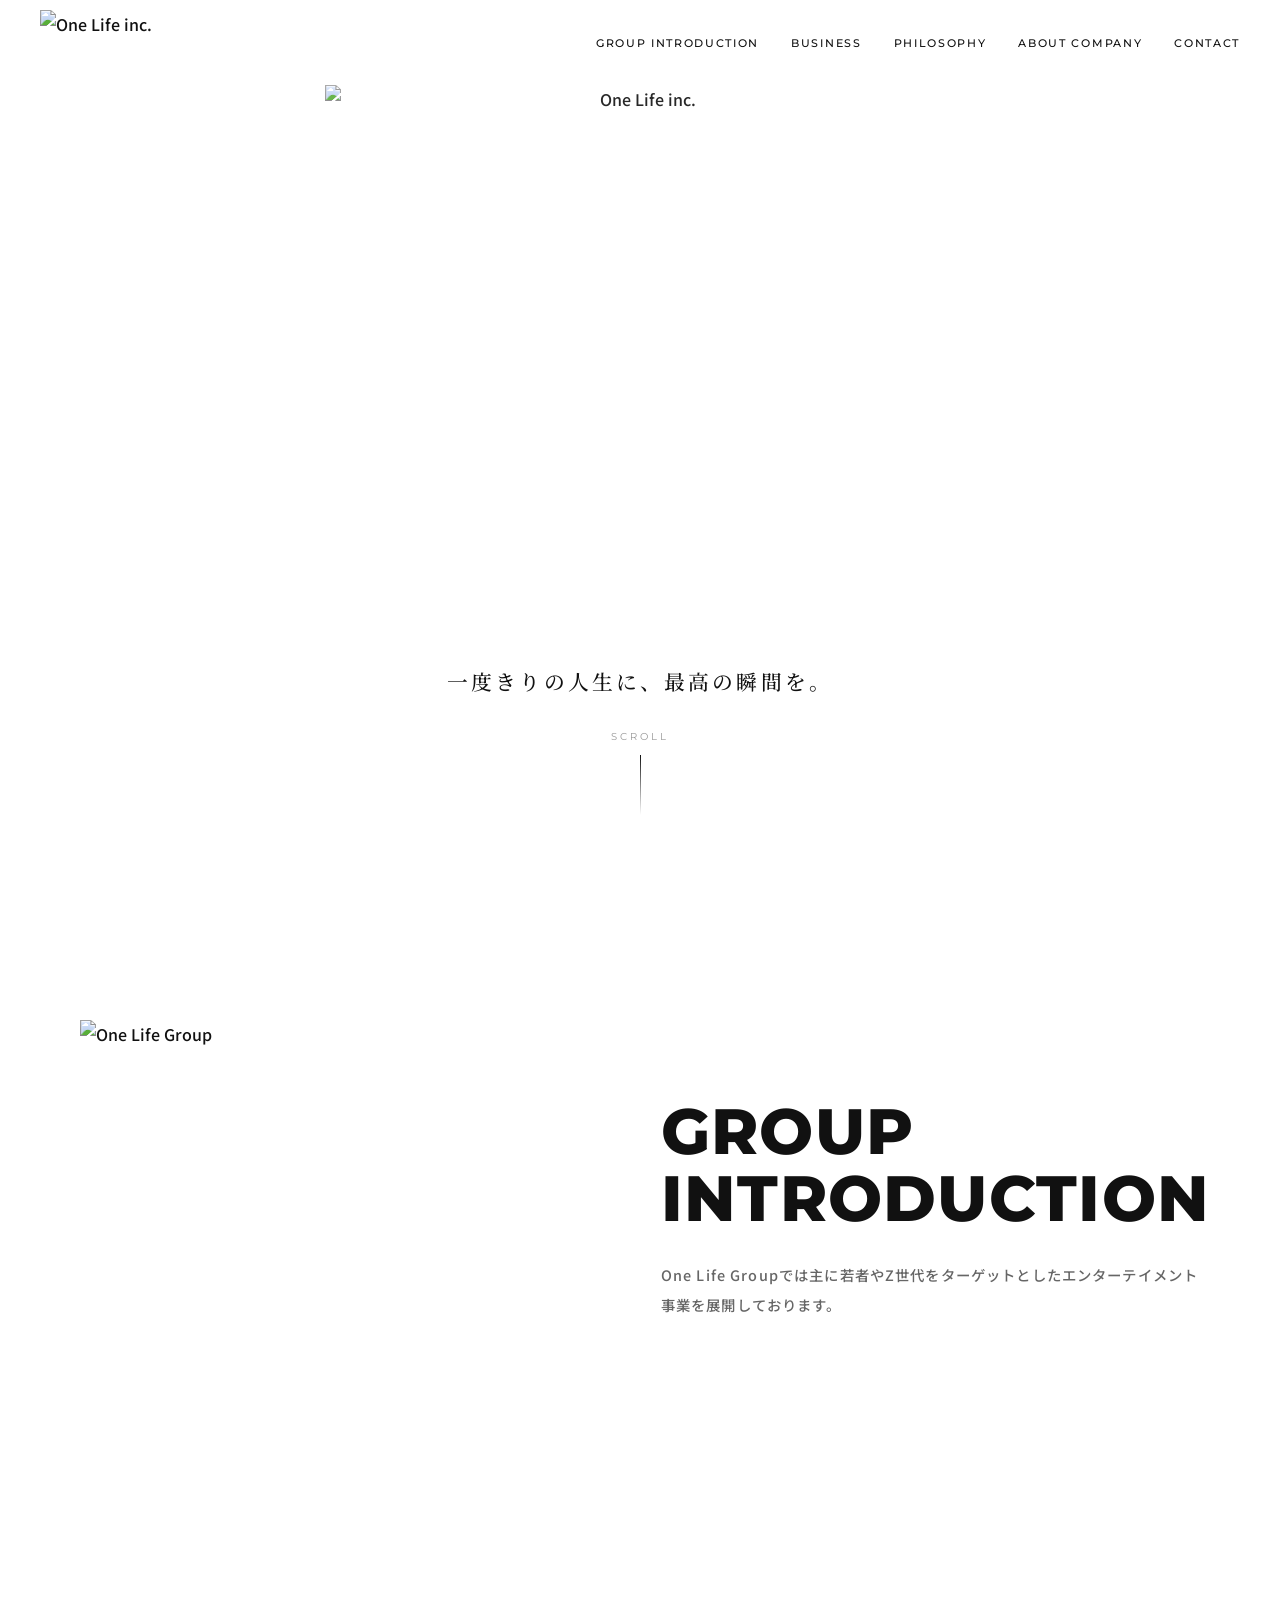
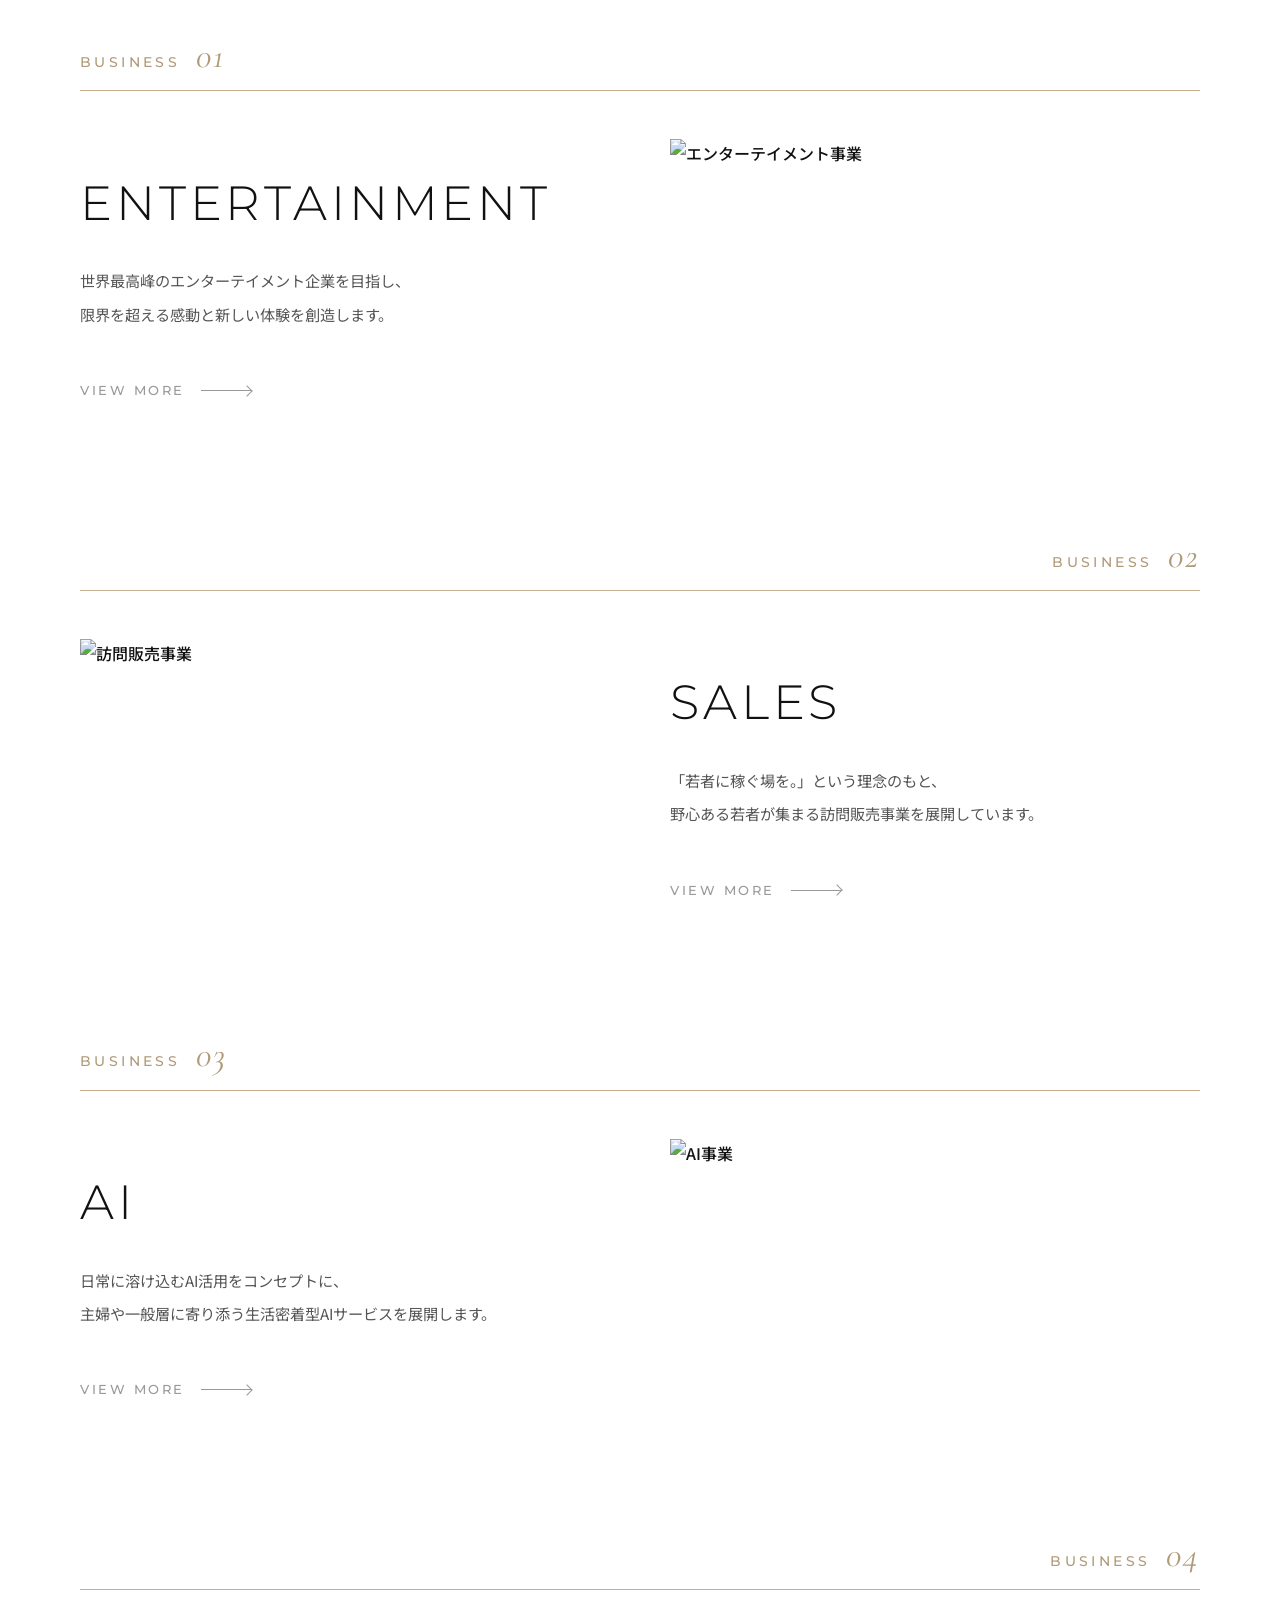
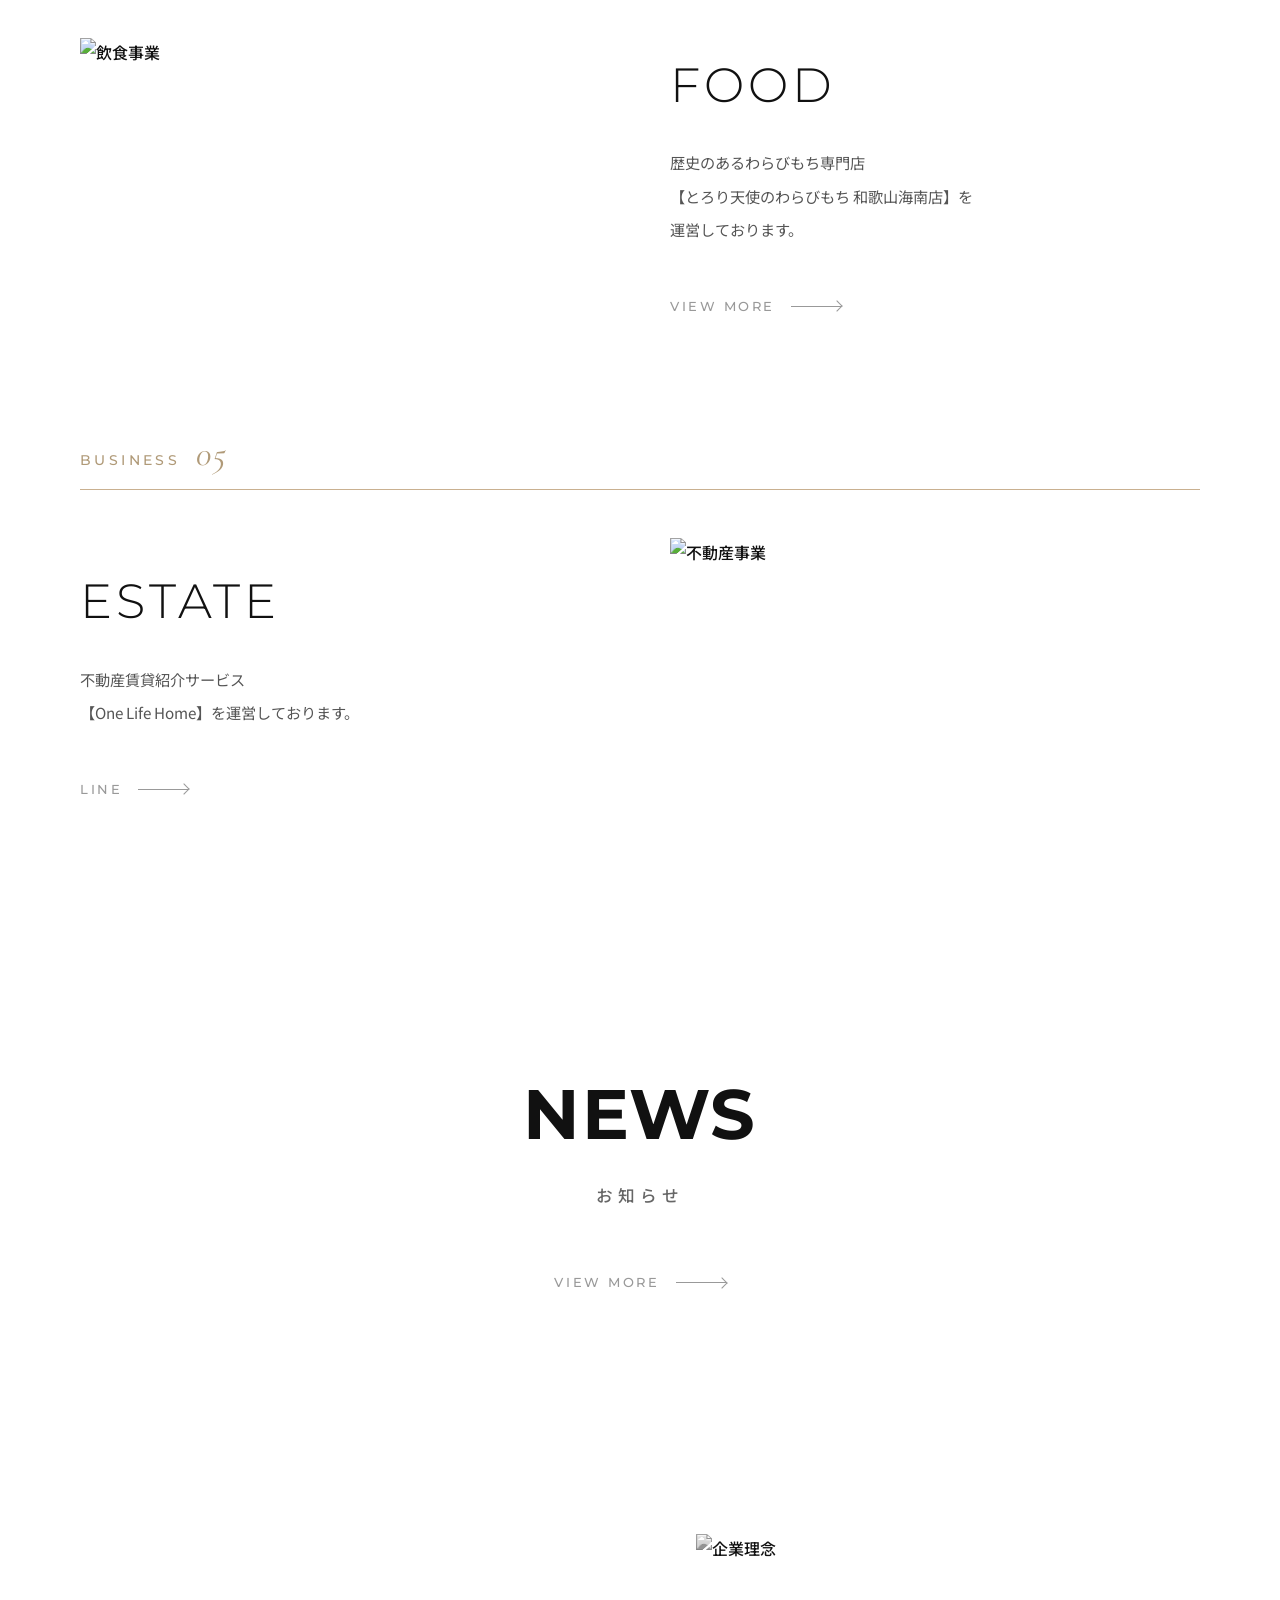
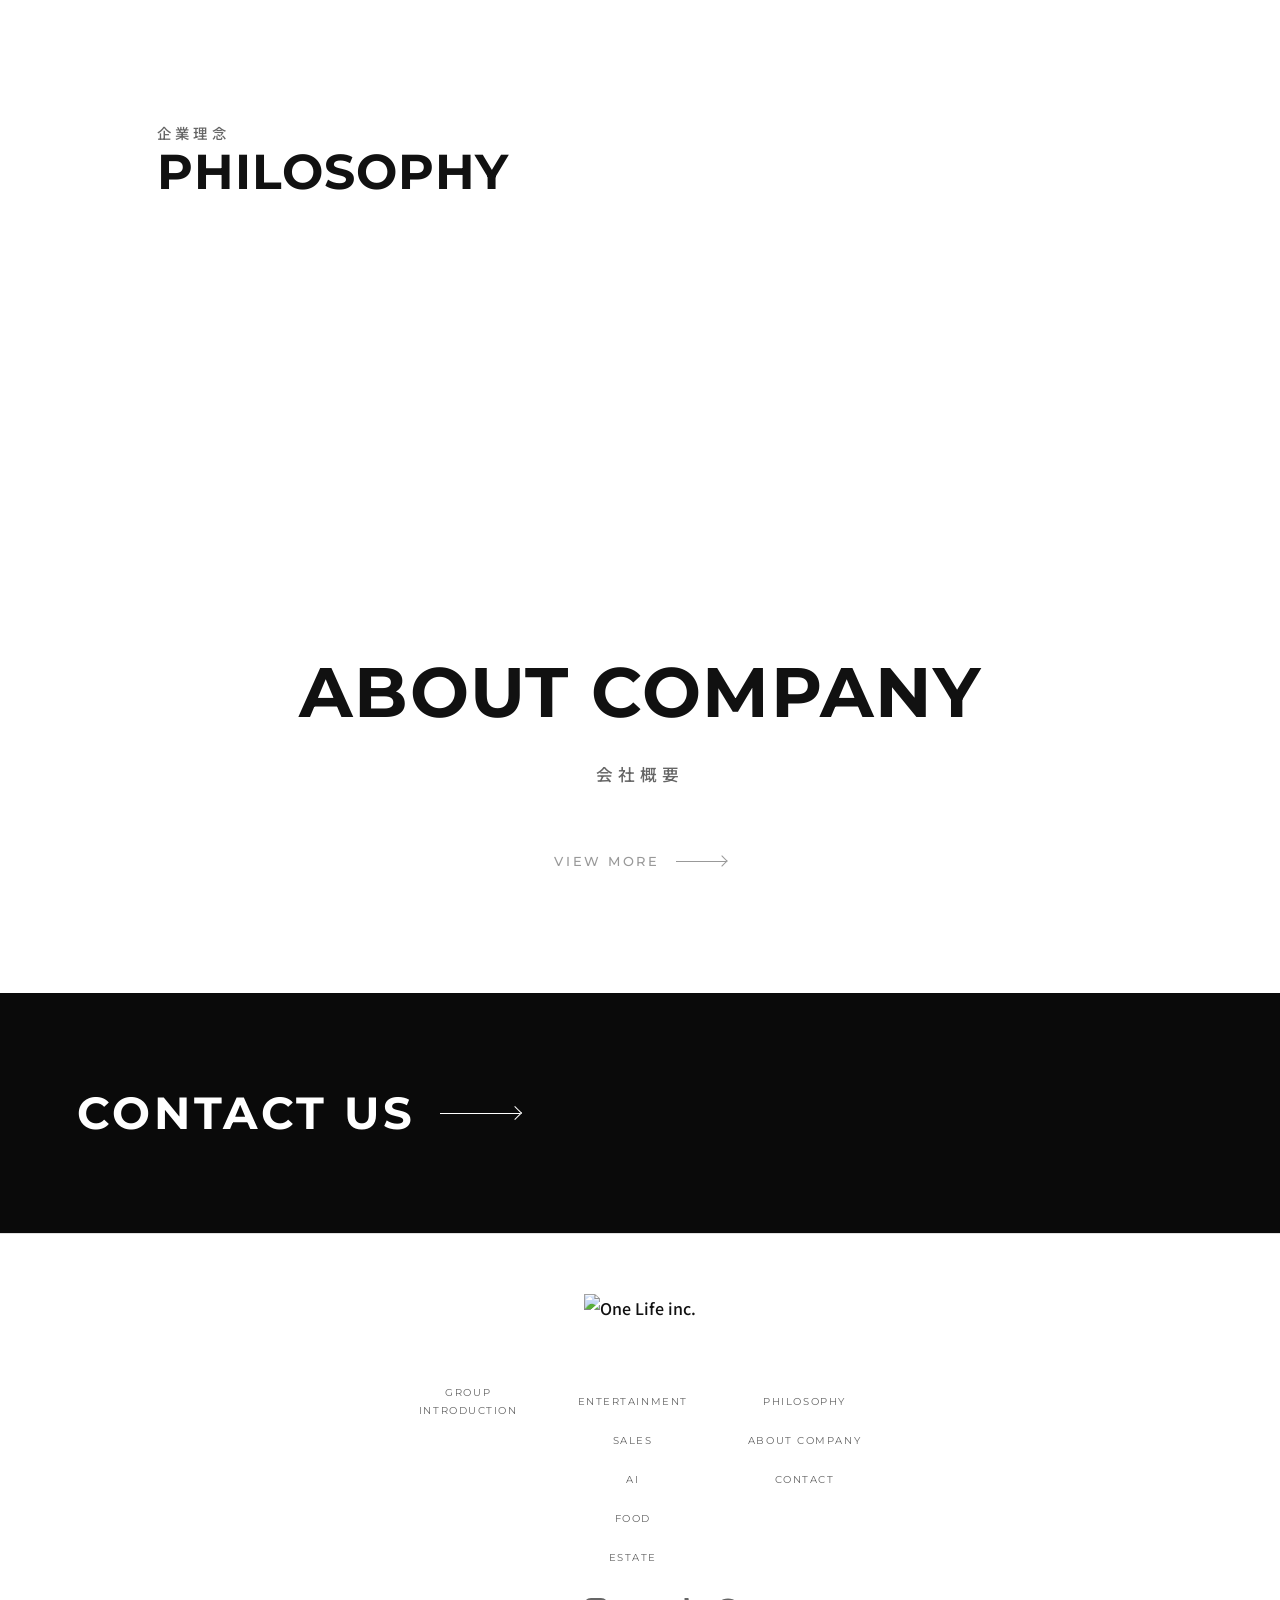
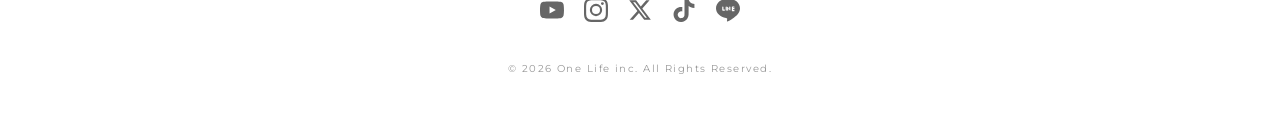
==== commit 07c5bd10: "Add press release link to Hirakata Park event, change Food link to VIEW MORE - entertainment.html: A" ====
--- a/index.html
+++ b/index.html
@@ -204,7 +204,7 @@
           <div class="biz-card-text">
             <h3 class="biz-card-title">FOOD</h3>
             <p class="biz-card-desc">歴史のあるわらびもち専門店<br>【とろり天使のわらびもち 和歌山海南店】を<br>運営しております。</p>
-            <a href="https://www.instagram.com/tenshino_warabimochi_wakayama" target="_blank" rel="noopener noreferrer" class="biz-card-link">INSTAGRAM <span class="biz-card-arrow"></span></a>
+            <a href="https://www.torori-tenshi-no-warabimochi.com" target="_blank" rel="noopener noreferrer" class="biz-card-link">VIEW MORE <span class="biz-card-arrow"></span></a>
           </div>
           <div class="biz-card-image">
             <img class="biz-card-img" src="https://res.cloudinary.com/duismpfyp/image/upload/v1775521505/S__50831375_ervzjz.jpg" alt="飲食事業">
@@ -256,7 +256,7 @@
           <h3 class="message-split-title">PHILOSOPHY</h3>
         </div>
         <div class="message-split-image">
-          <img src="https://res.cloudinary.com/duismpfyp/image/upload/v1775531752/S__50831379_1_lxy9p1.jpg" alt="企業理念">
+          <img src="https://res.cloudinary.com/duismpfyp/image/upload/v1775521505/S__50831374_jfzioc.jpg" alt="企業理念">
         </div>
       </a>
     </div>
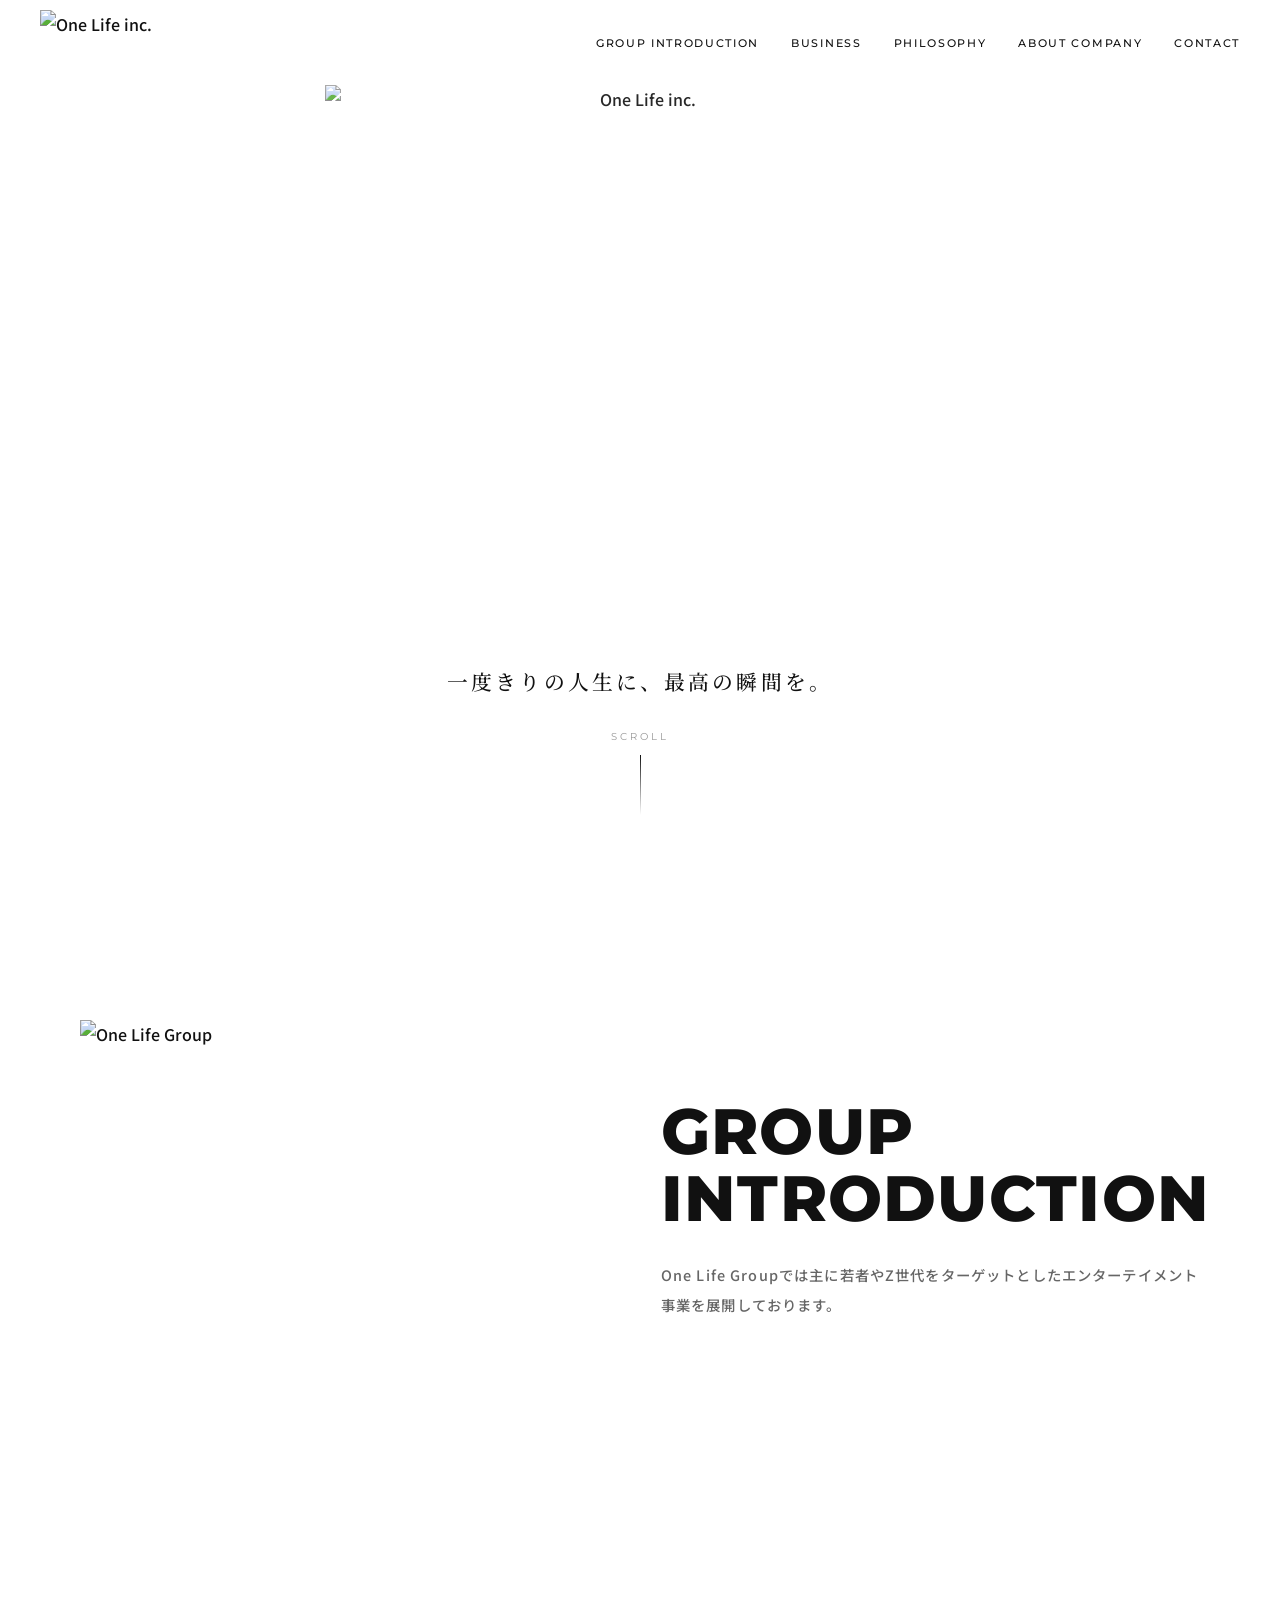
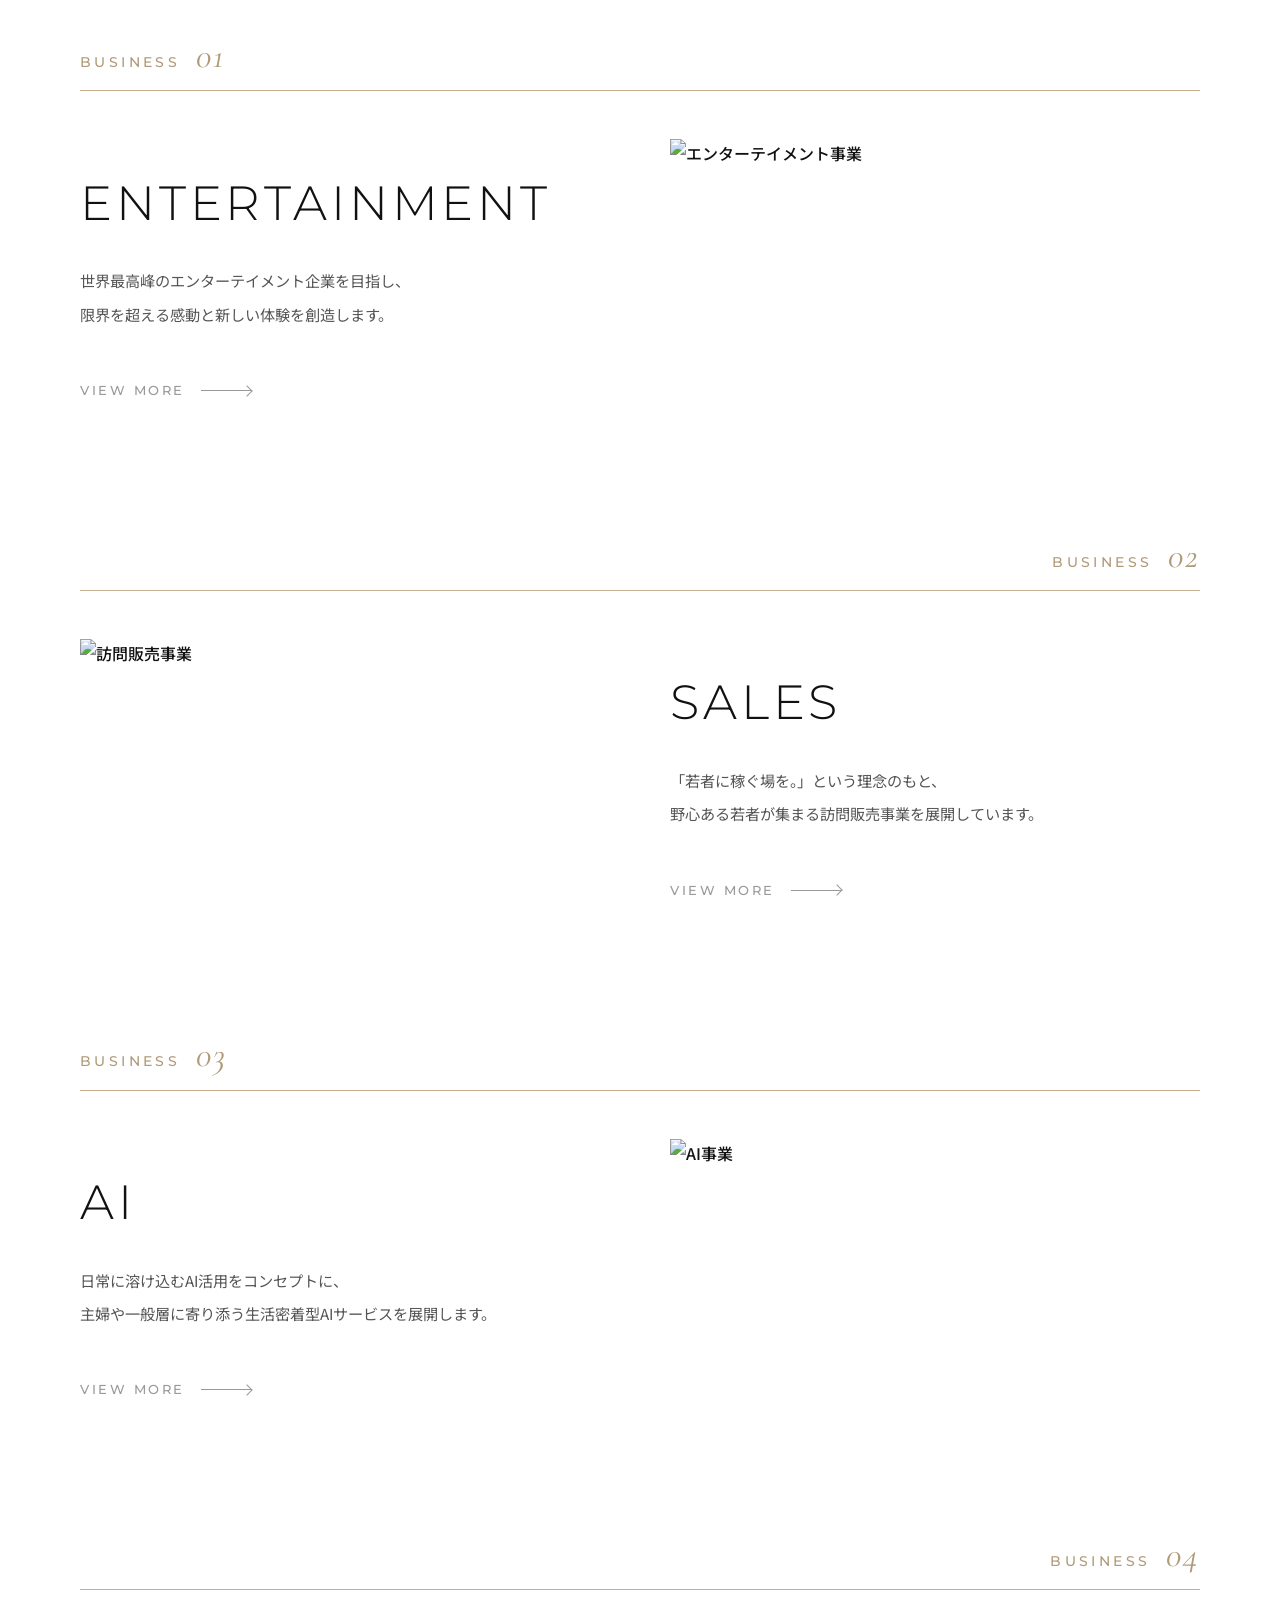
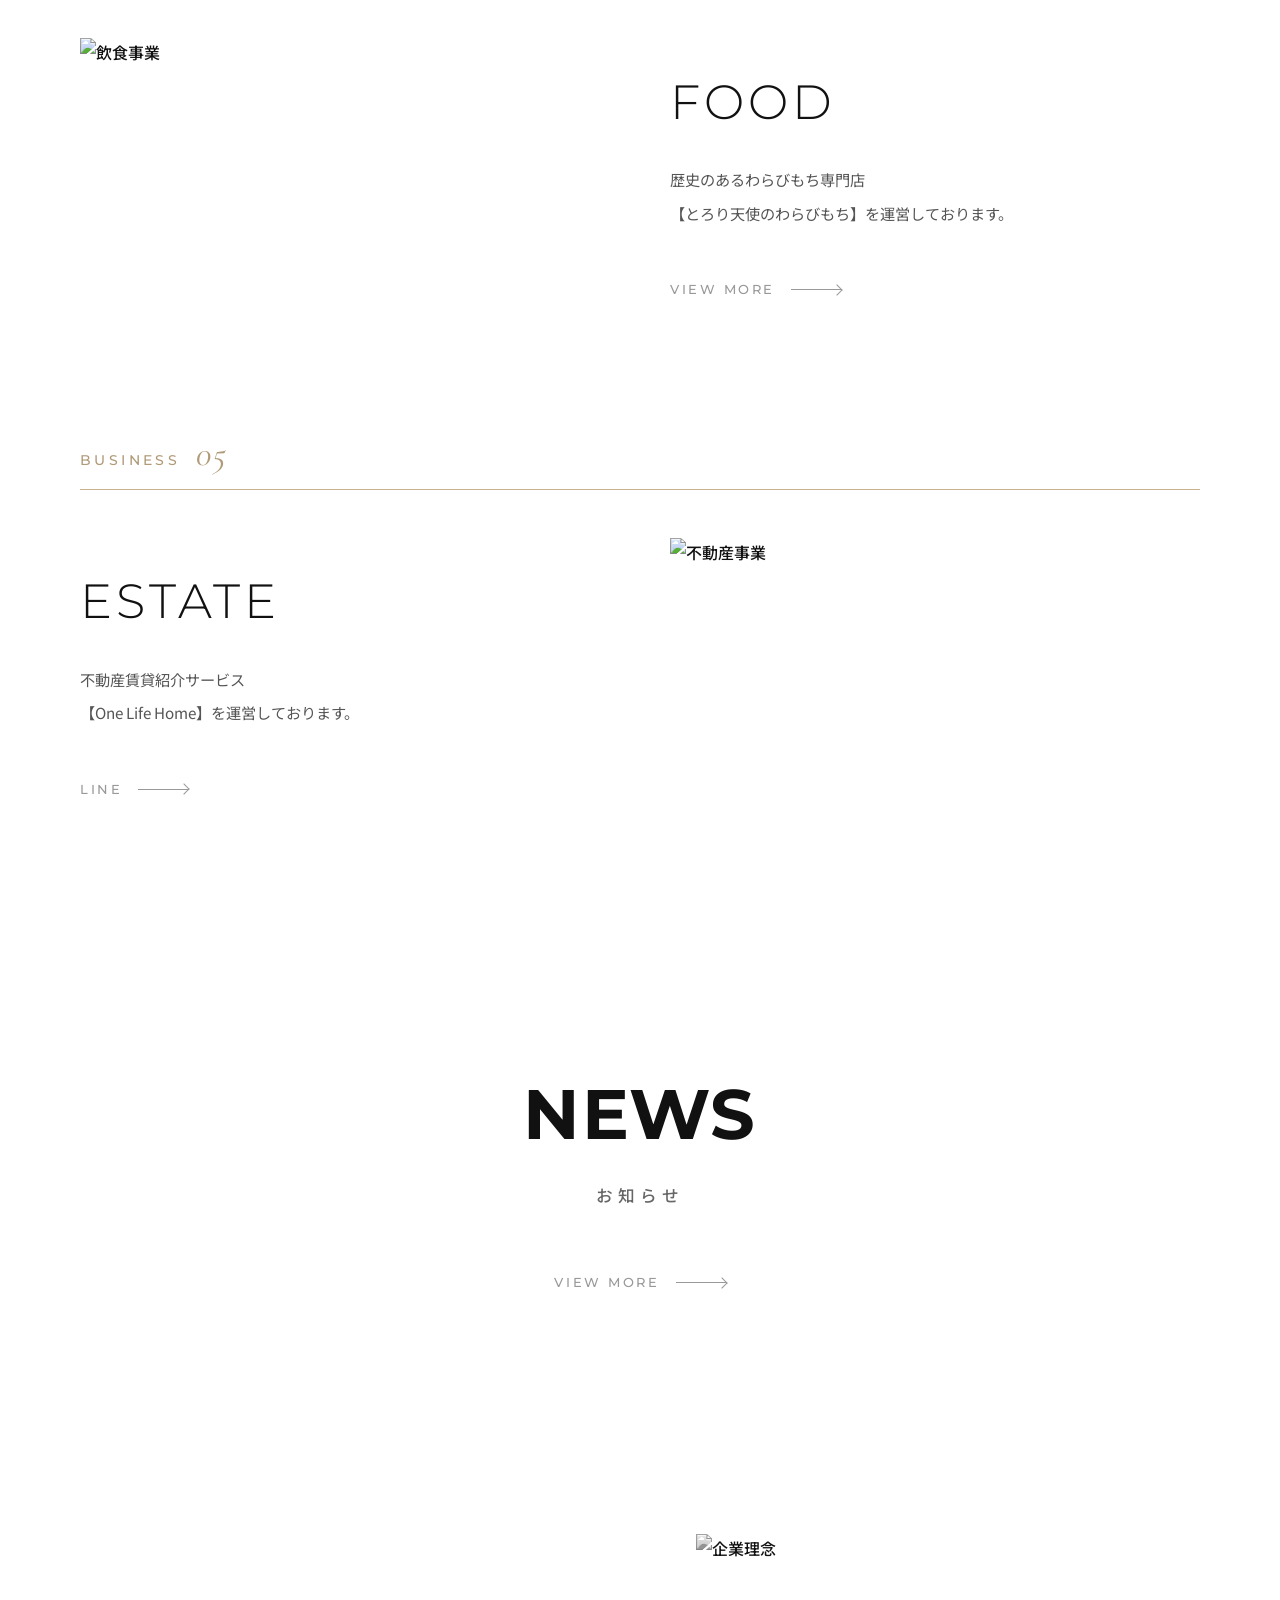
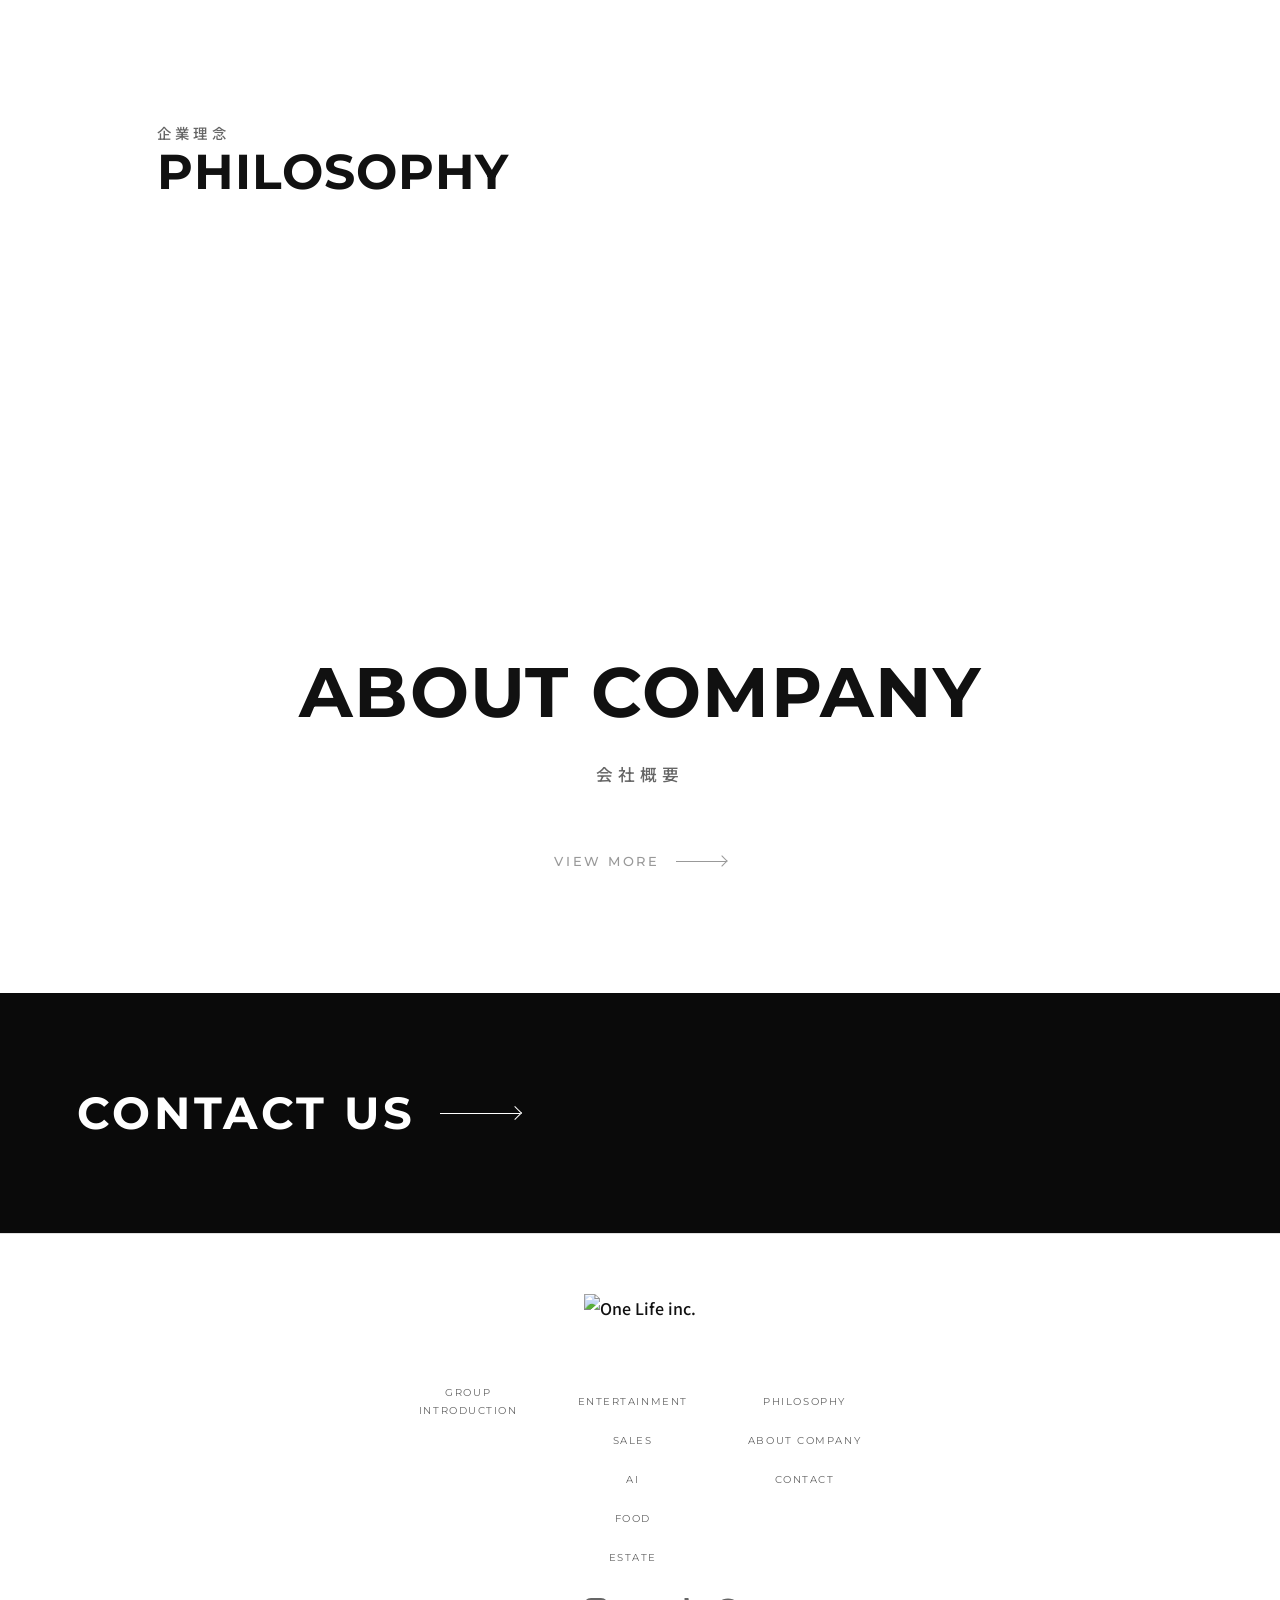
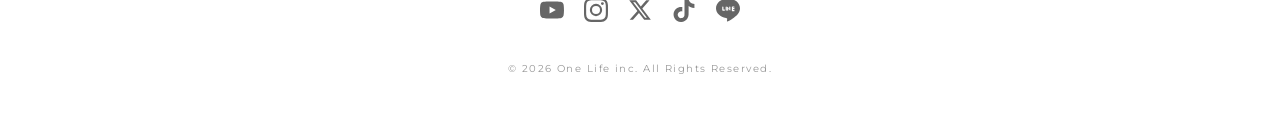
==== commit 572ff476: "Swap link order for Hirakata Park, update Food description text - entertainment.html: Swap PRESS REL" ====
--- a/index.html
+++ b/index.html
@@ -203,7 +203,7 @@
         <div class="biz-card-body">
           <div class="biz-card-text">
             <h3 class="biz-card-title">FOOD</h3>
-            <p class="biz-card-desc">歴史のあるわらびもち専門店<br>【とろり天使のわらびもち 和歌山海南店】を<br>運営しております。</p>
+            <p class="biz-card-desc">歴史のあるわらびもち専門店<br>【とろり天使のわらびもち】を運営しております。</p>
             <a href="https://www.torori-tenshi-no-warabimochi.com" target="_blank" rel="noopener noreferrer" class="biz-card-link">VIEW MORE <span class="biz-card-arrow"></span></a>
           </div>
           <div class="biz-card-image">
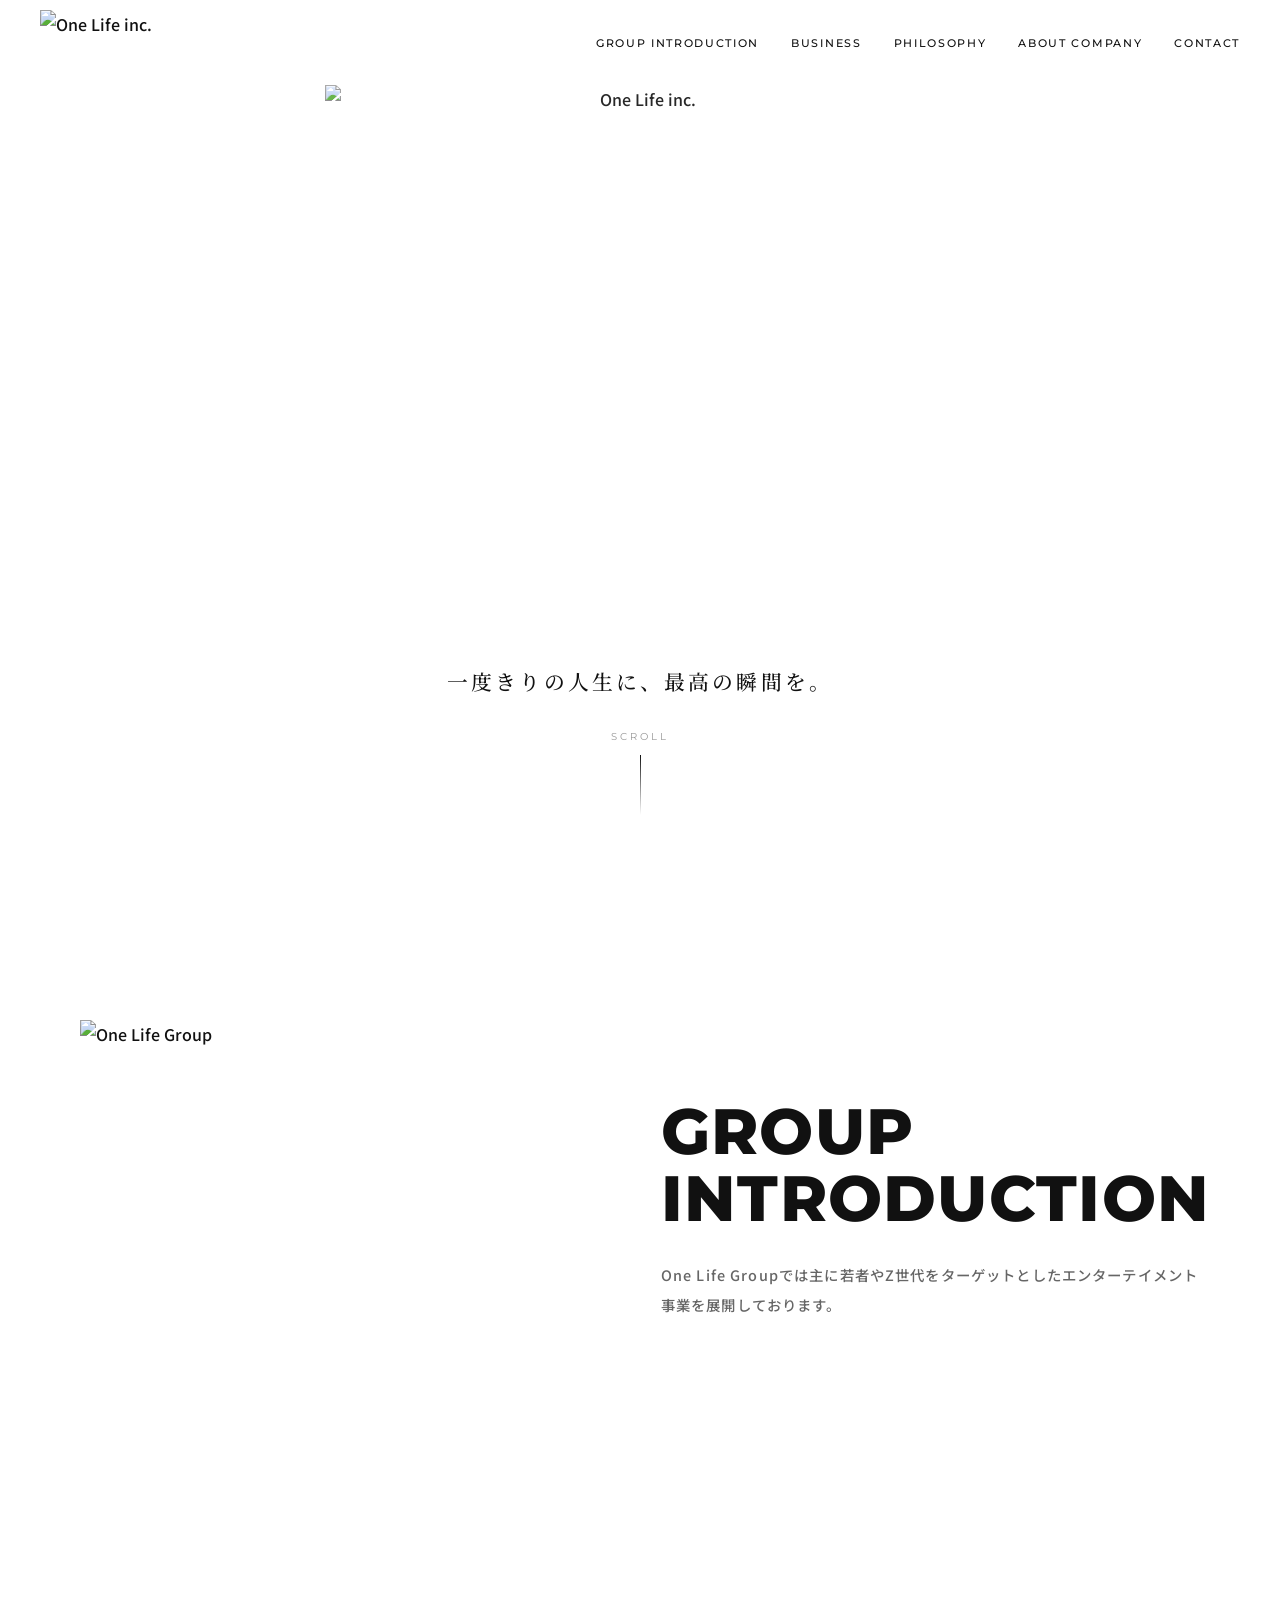
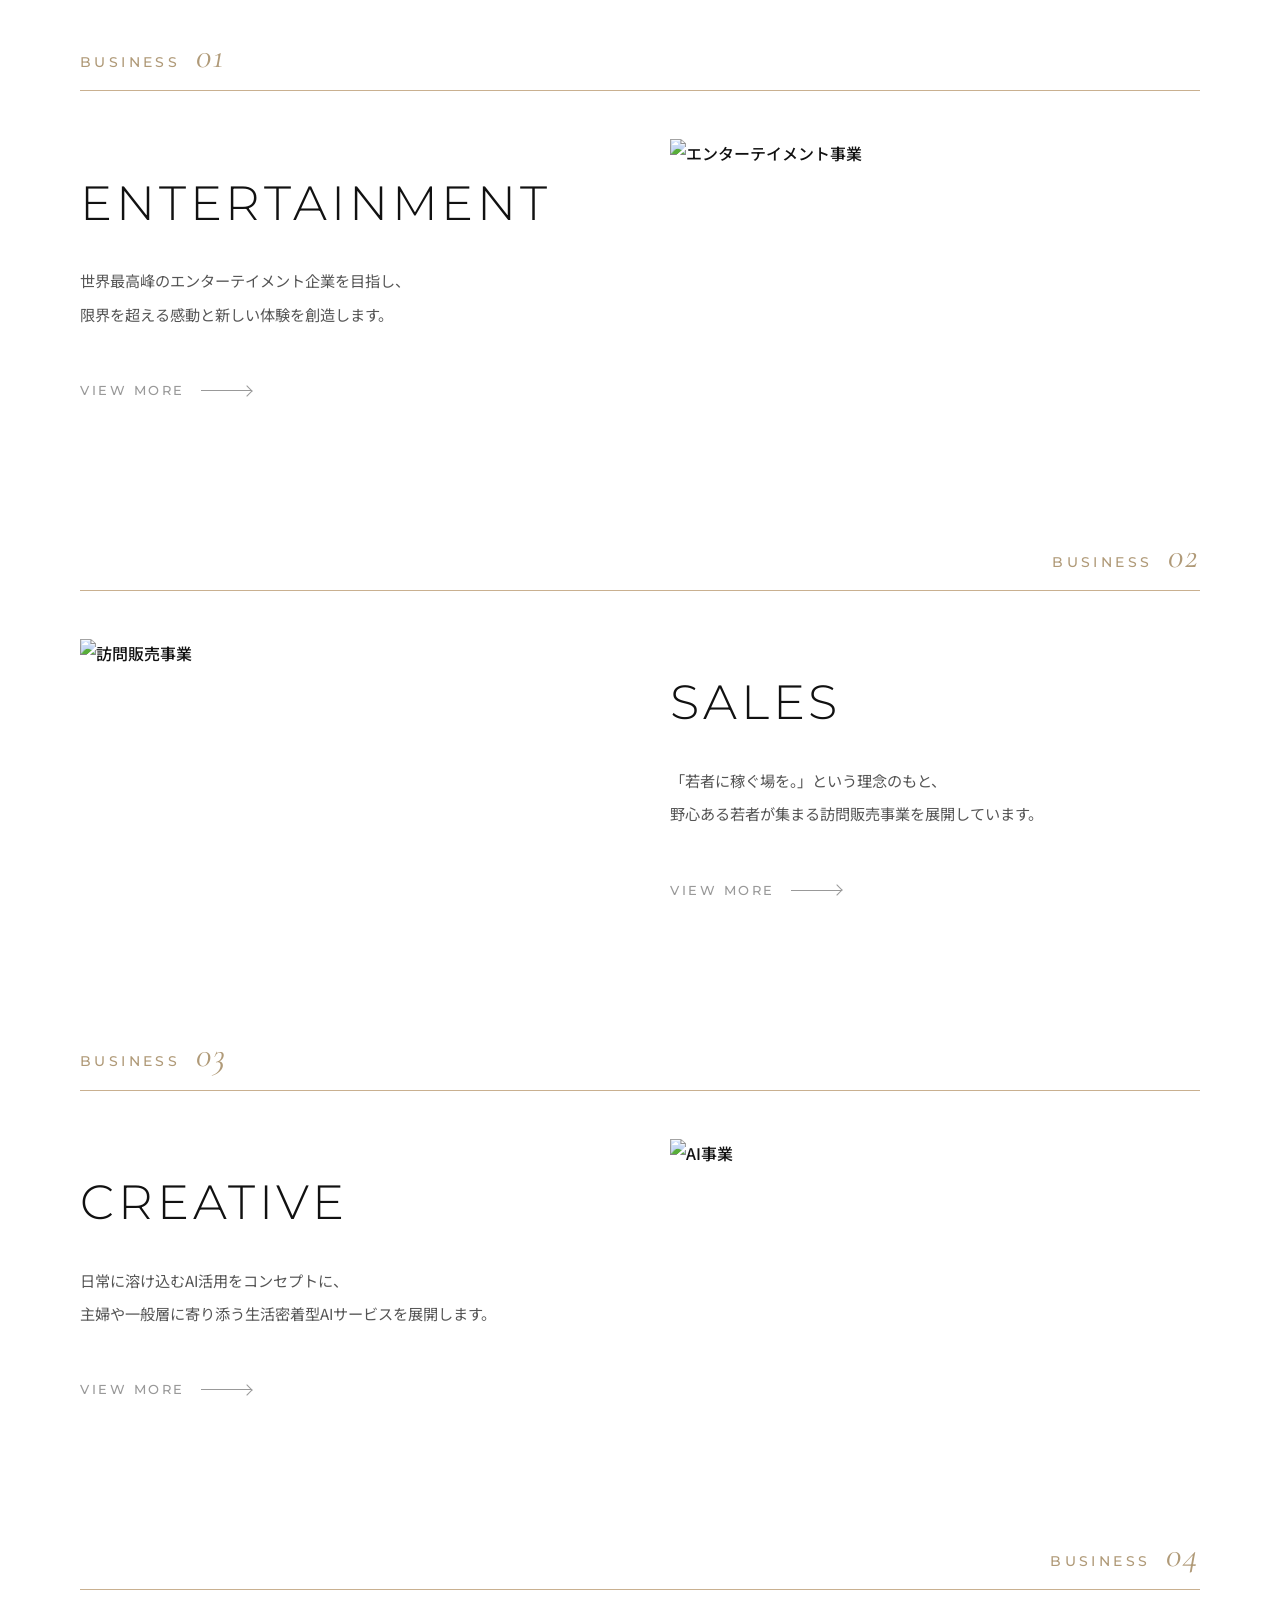
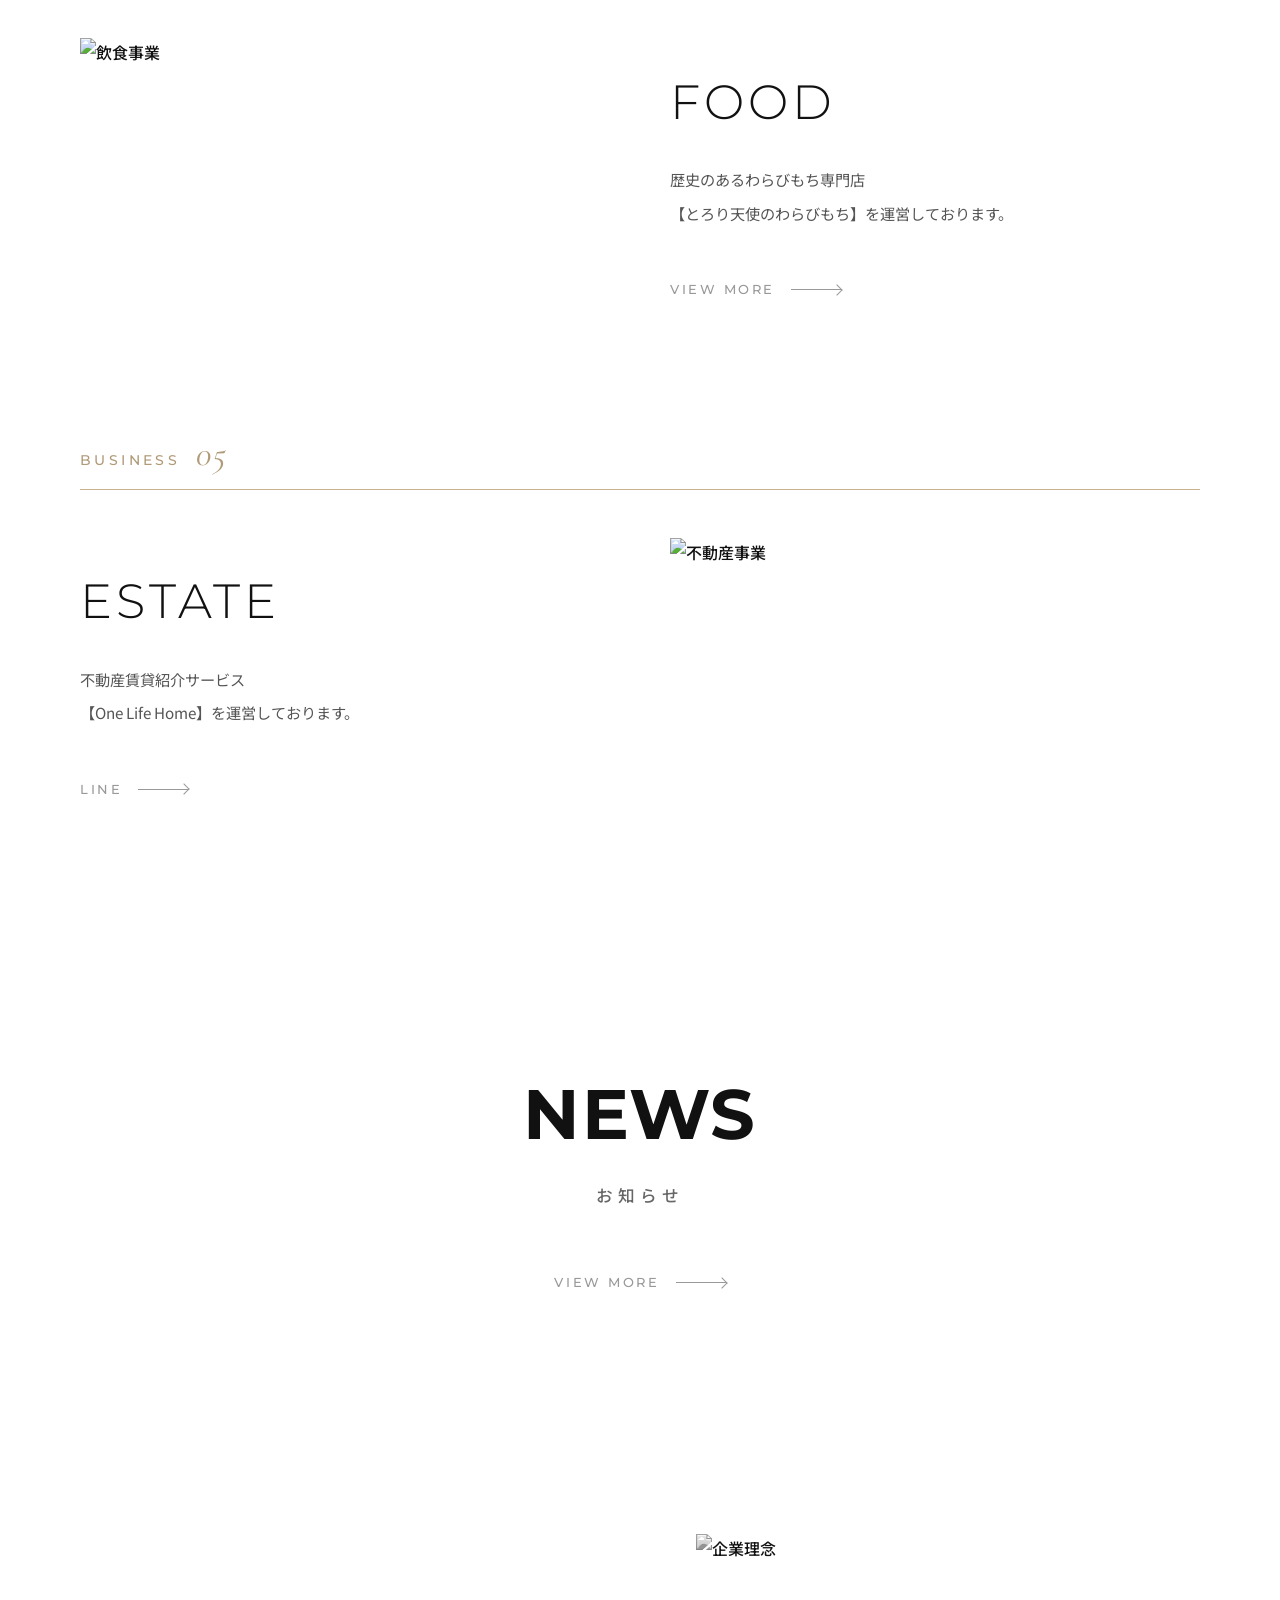
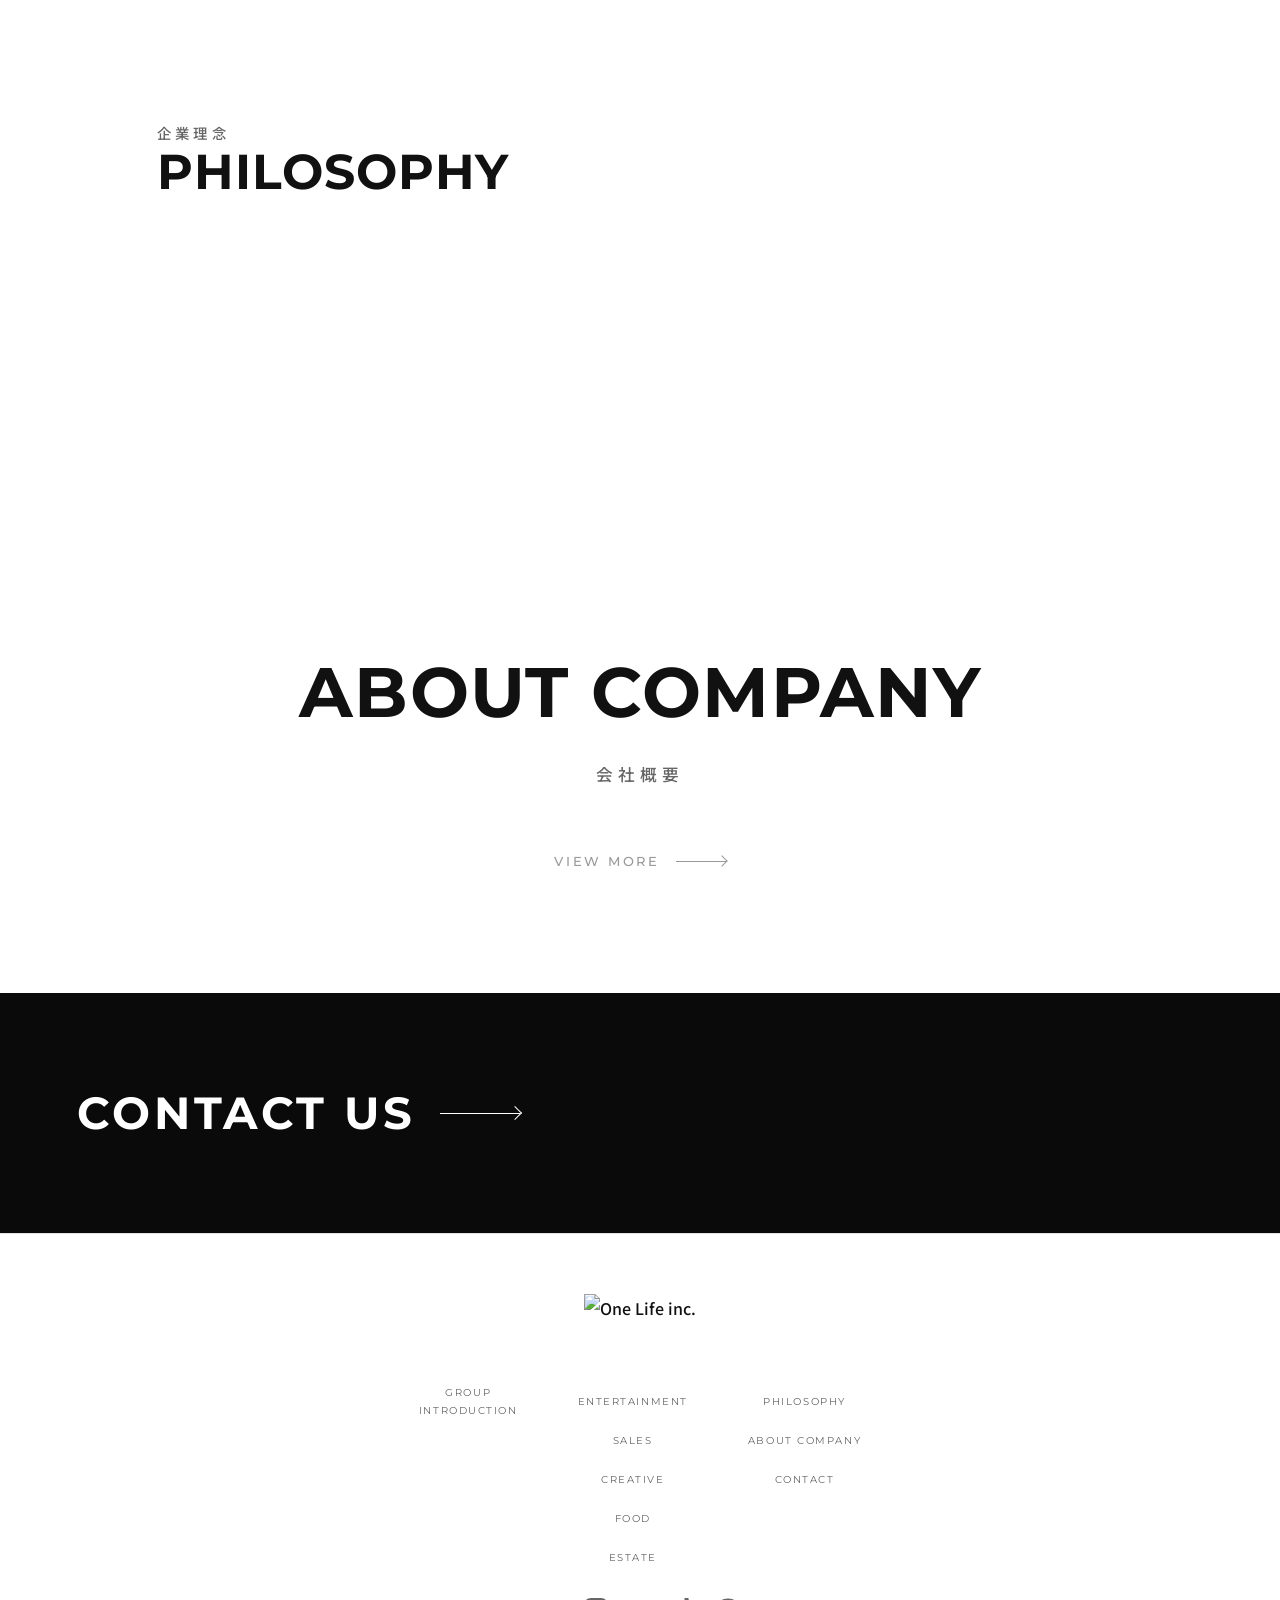
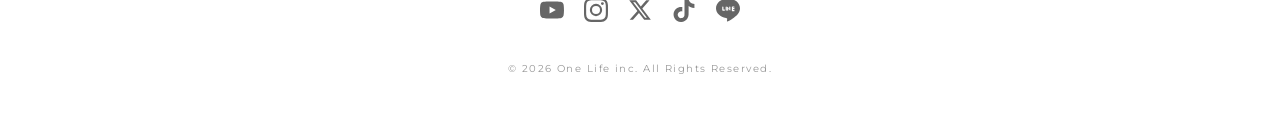
==== commit 9dde8e59: "Rename AI section label to CREATIVE Co-Authored-By: Claude Opus 4.7 (1M context) <noreply@anthropic." ====
--- a/index.html
+++ b/index.html
@@ -166,7 +166,7 @@
           <div class="biz-card-text">
             <h3 class="biz-card-title">SALES</h3>
             <p class="biz-card-desc">「若者に稼ぐ場を。」という理念のもと、<br>野心ある若者が集まる訪問販売事業を展開しています。</p>
-            <a href="sales.html" class="biz-card-link">VIEW MORE <span class="biz-card-arrow"></span></a>
+            <a href="https://onelifesales.com/" target="_blank" rel="noopener noreferrer" class="biz-card-link">VIEW MORE <span class="biz-card-arrow"></span></a>
           </div>
           <div class="biz-card-image">
             <img class="biz-card-img" src="https://res.cloudinary.com/duismpfyp/image/upload/v1775521714/division-service1_rbnh69.jpg" alt="訪問販売事業">
@@ -183,7 +183,7 @@
         <div class="biz-card-divider"></div>
         <div class="biz-card-body">
           <div class="biz-card-text">
-            <h3 class="biz-card-title">AI</h3>
+            <h3 class="biz-card-title">CREATIVE</h3>
             <p class="biz-card-desc">日常に溶け込むAI活用をコンセプトに、<br>主婦や一般層に寄り添う生活密着型AIサービスを展開します。</p>
             <a href="ai.html" class="biz-card-link">VIEW MORE <span class="biz-card-arrow"></span></a>
           </div>
@@ -294,8 +294,8 @@
         <div class="footer-nav-group">
           <ul>
             <li><a href="#entertainment">ENTERTAINMENT</a></li>
-            <li><a href="#sales">SALES</a></li>
-            <li><a href="#ai">AI</a></li>
+            <li><a href="https://onelifesales.com/" target="_blank" rel="noopener noreferrer">SALES</a></li>
+            <li><a href="#ai">CREATIVE</a></li>
             <li><a href="#food">FOOD</a></li>
             <li><a href="#estate">ESTATE</a></li>
           </ul>
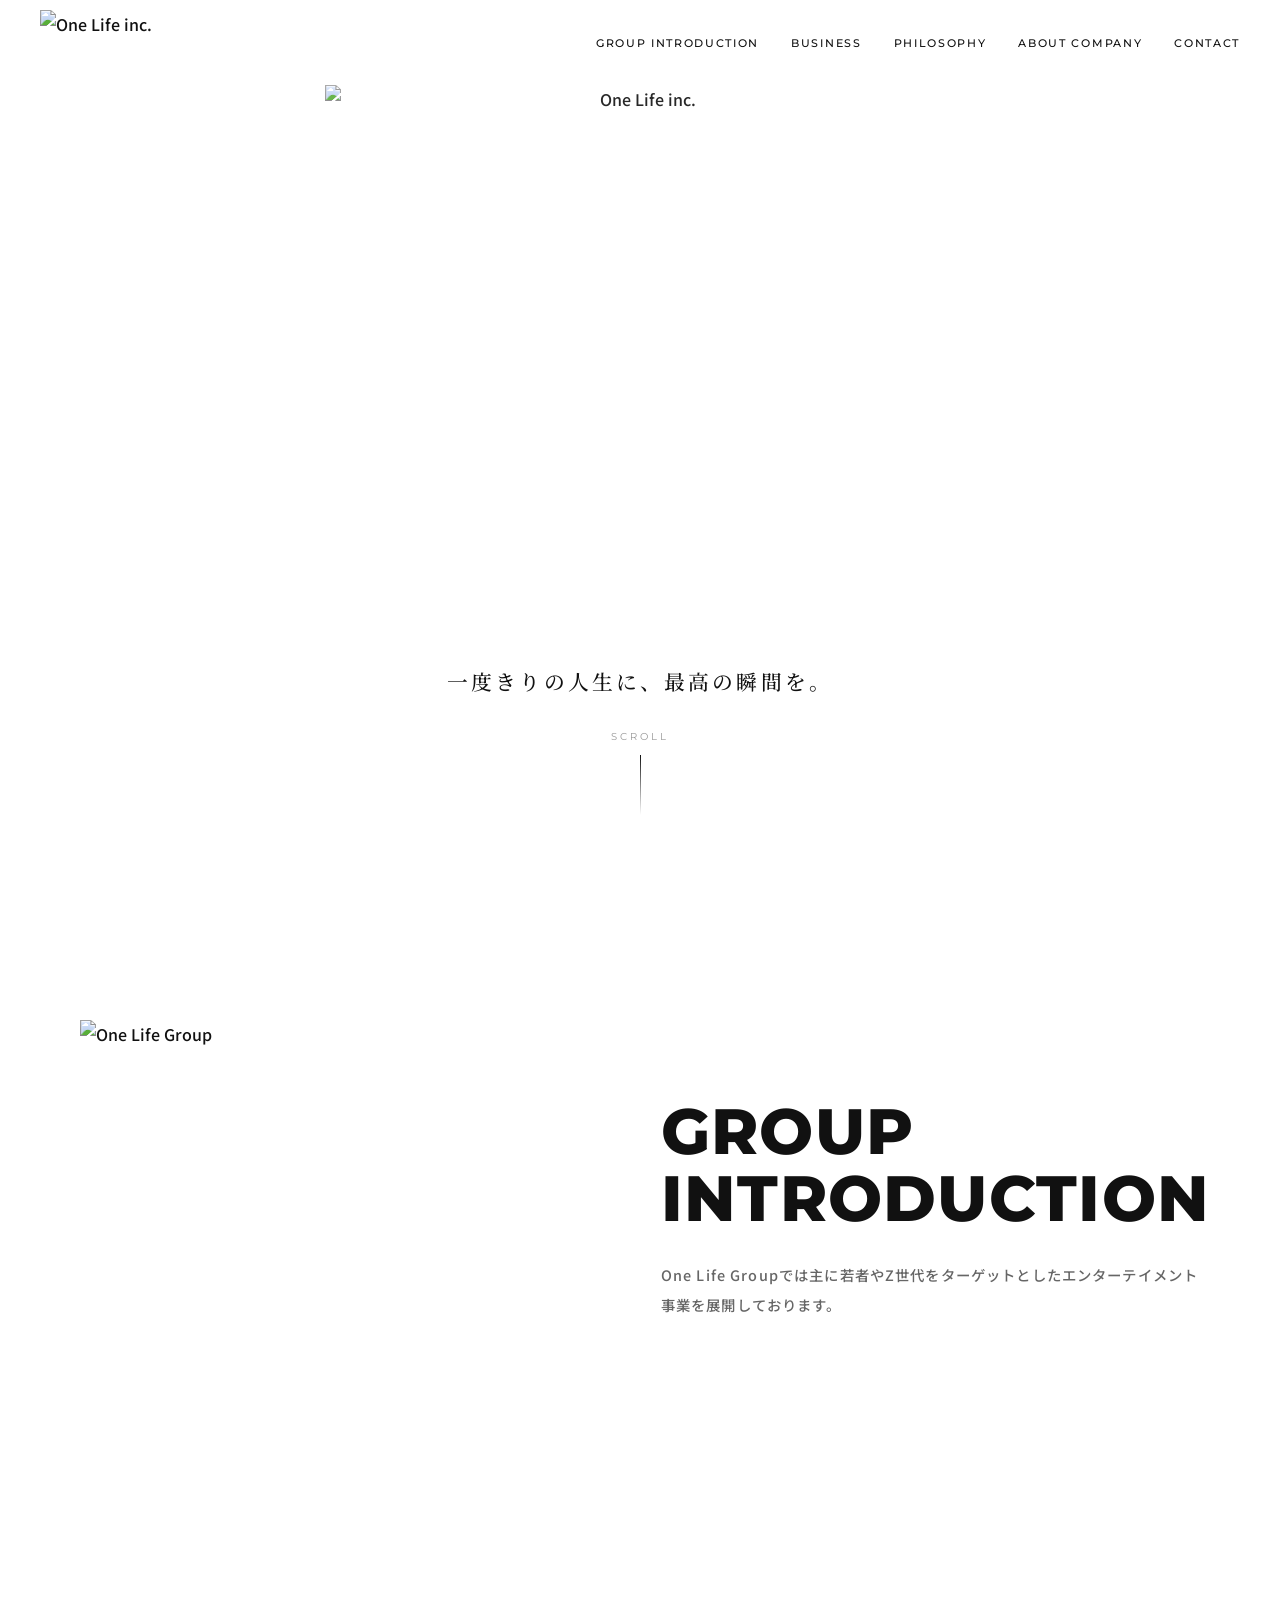
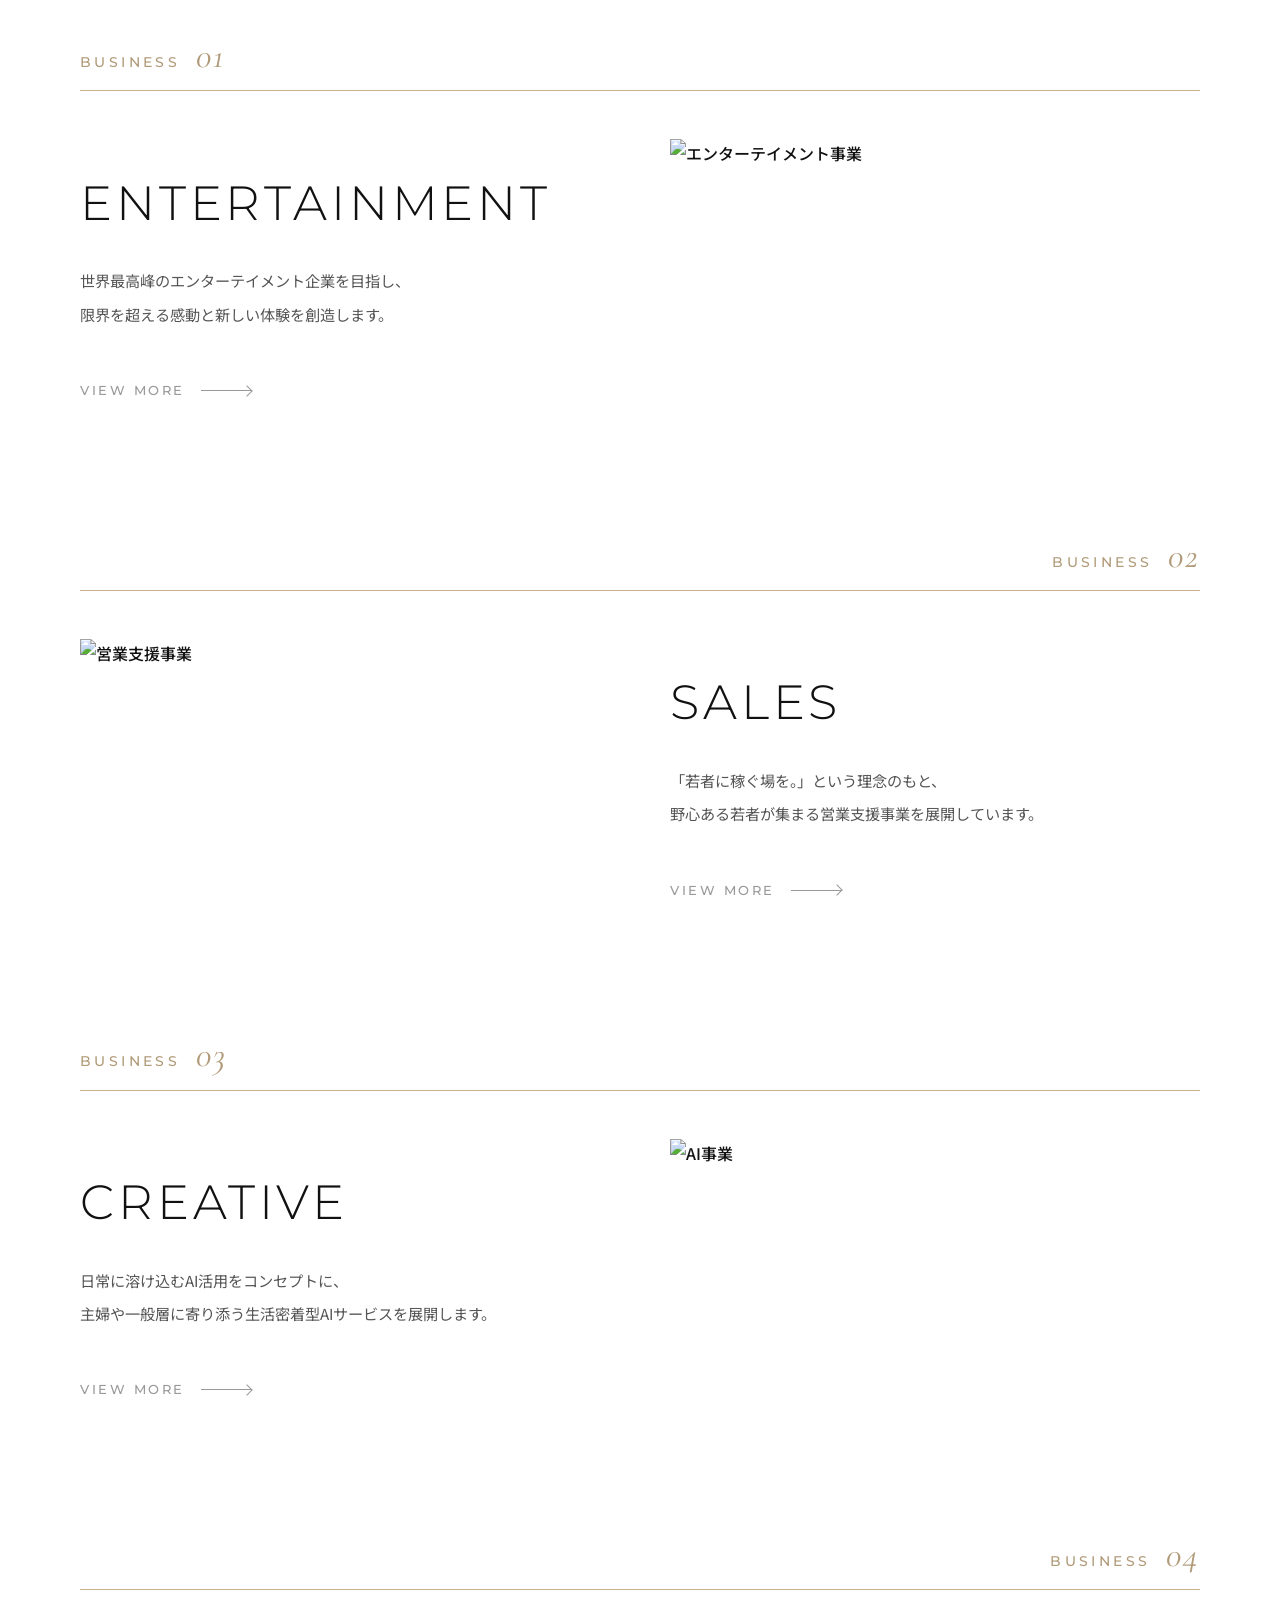
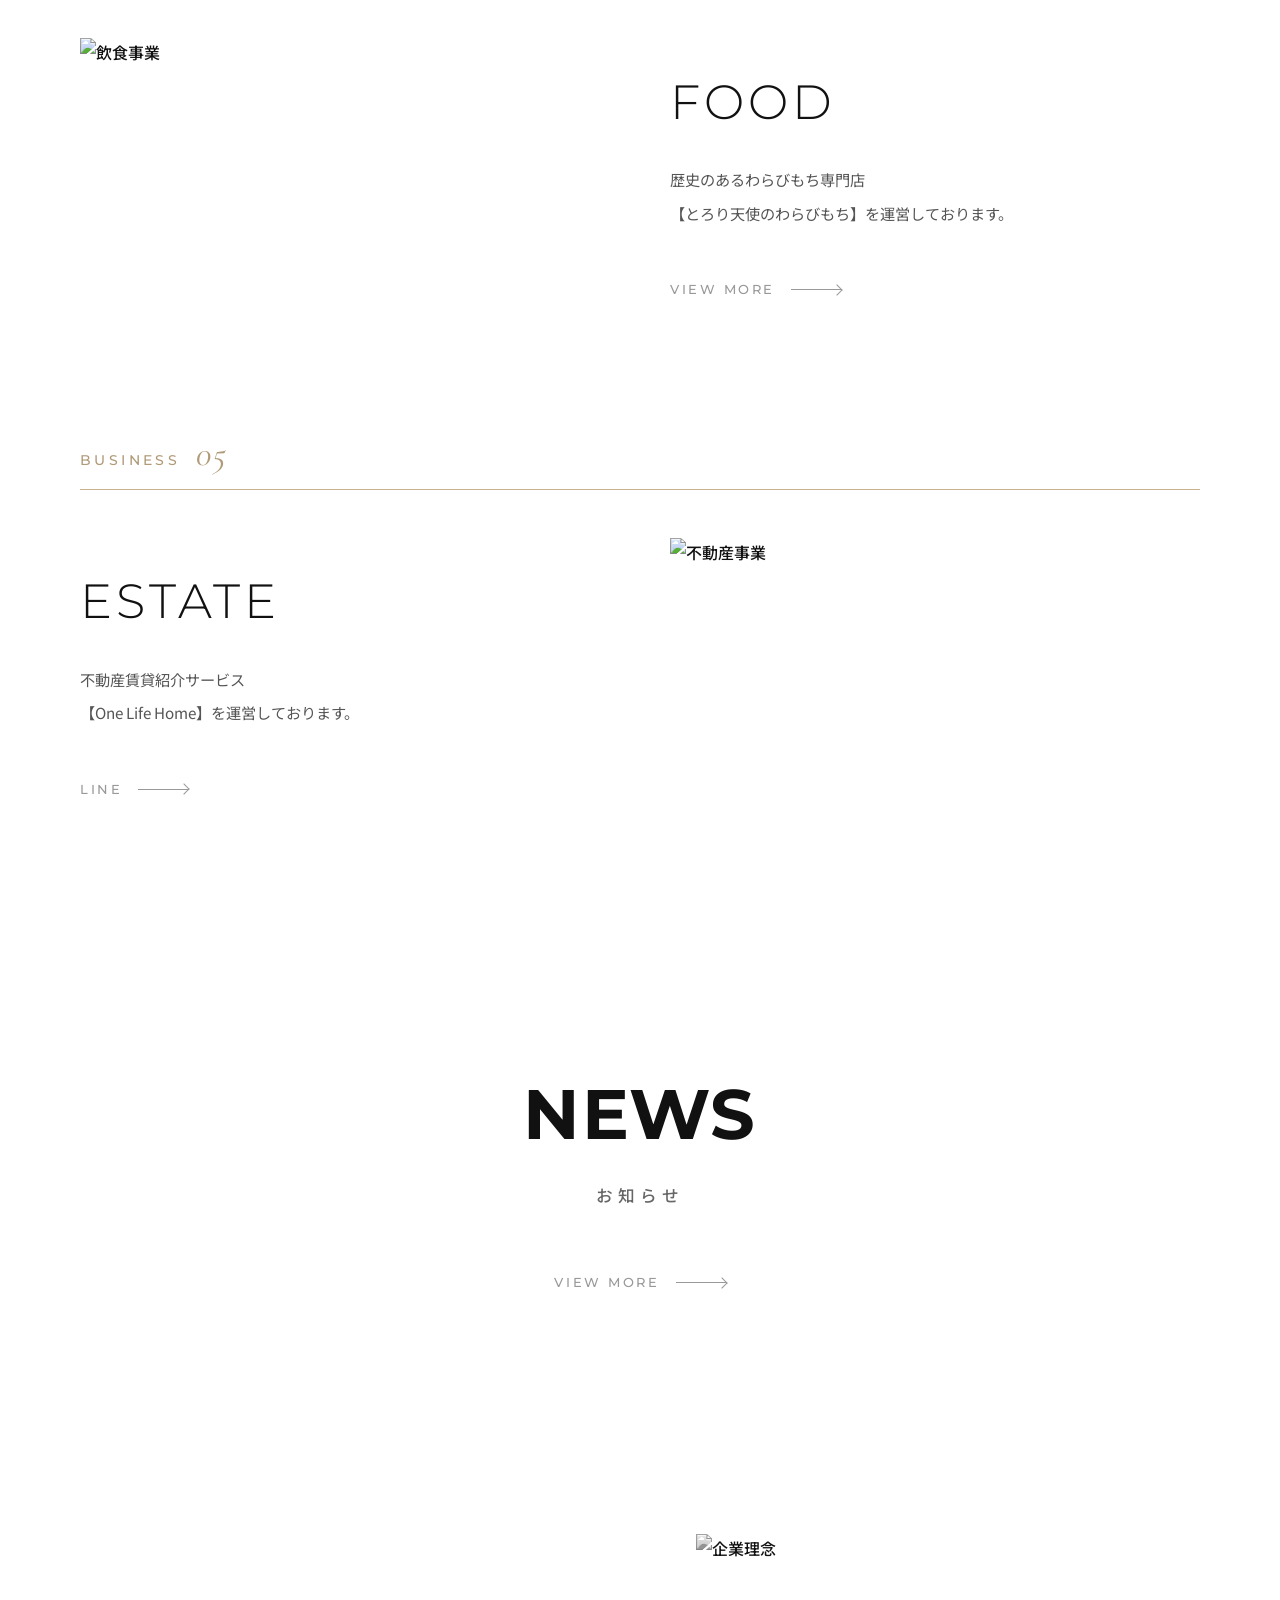
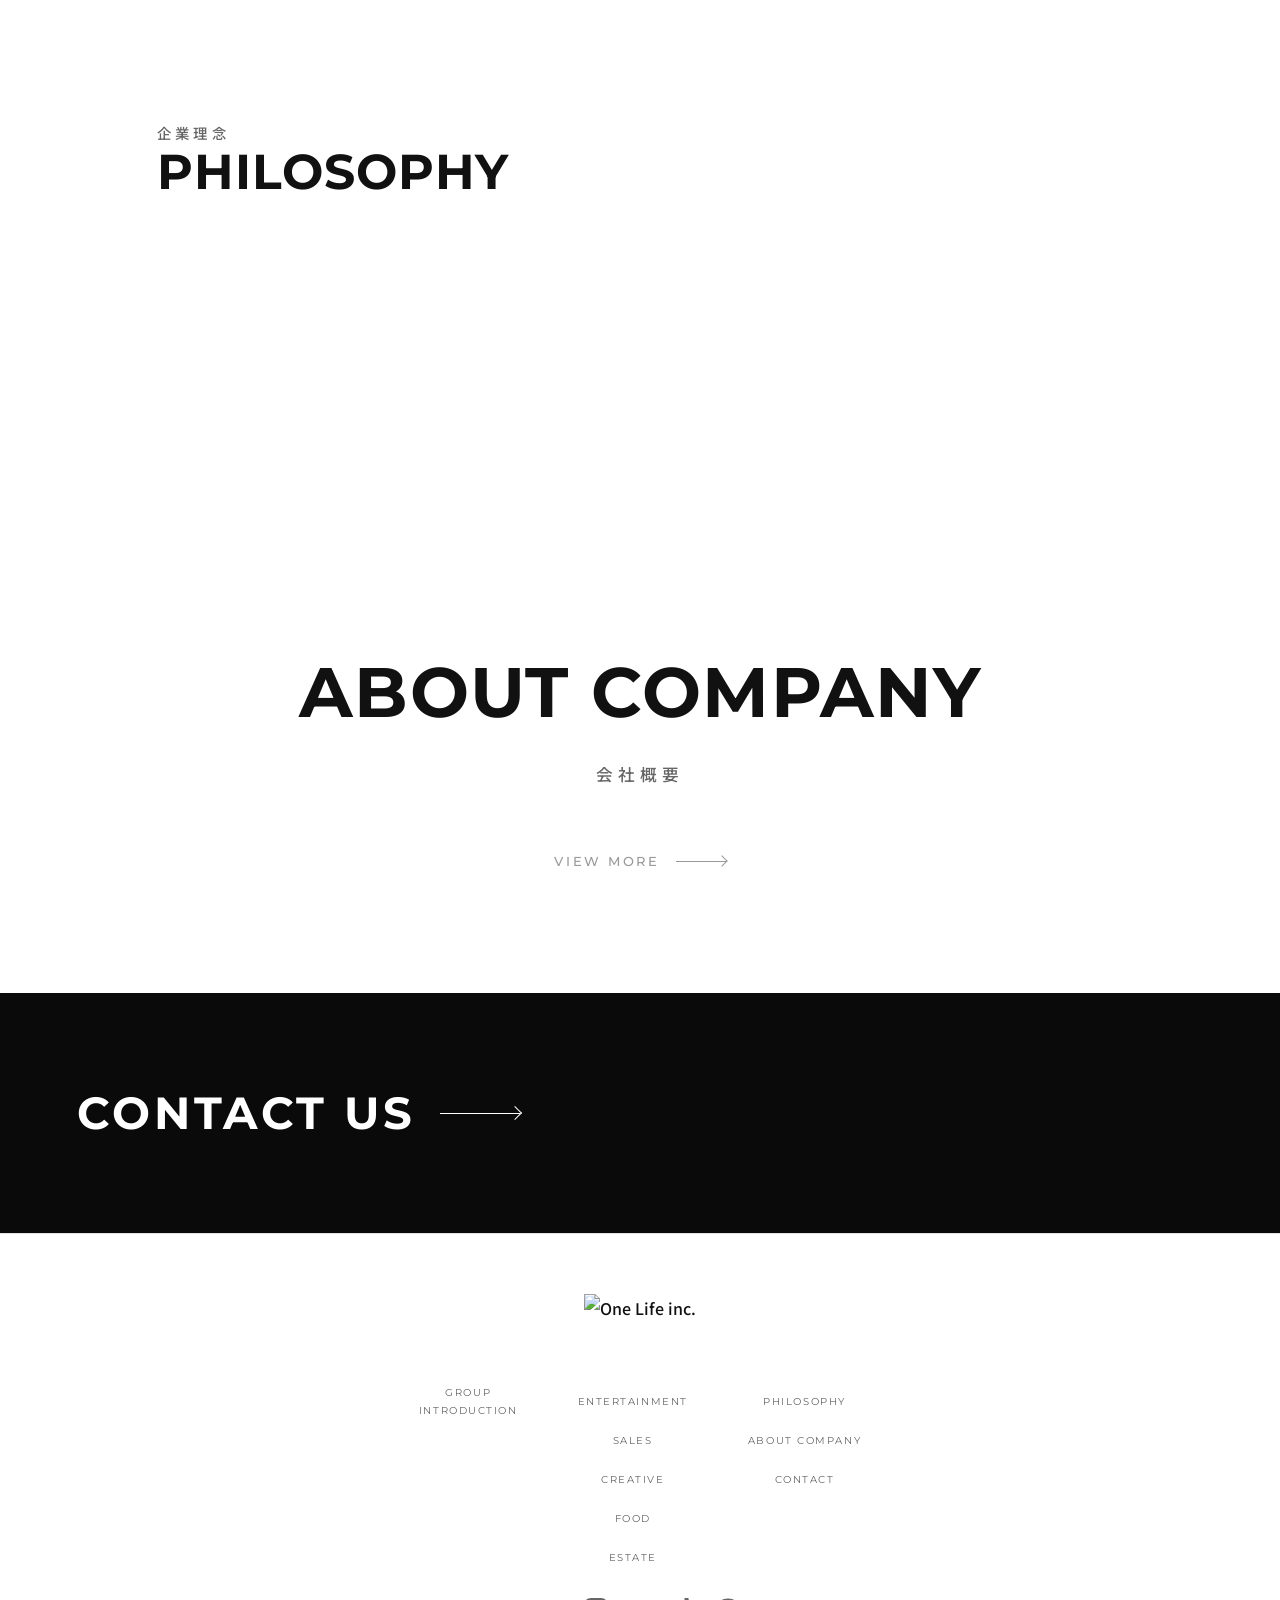
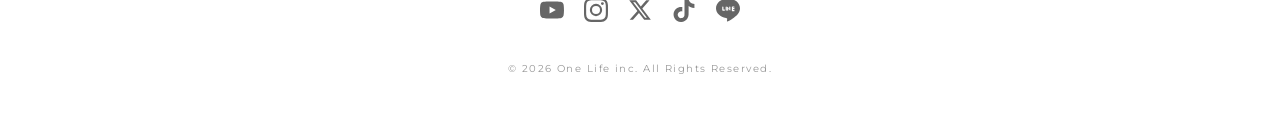
==== commit 63b3093b: "Rename 訪問販売事業 to 営業支援事業 across site, add contact form mailto handler Co-Authored-By: Claude Opus 4.8" ====
--- a/index.html
+++ b/index.html
@@ -3,21 +3,21 @@
 <head>
   <meta charset="UTF-8">
   <meta name="viewport" content="width=device-width, initial-scale=1.0">
-  <title>株式会社One Life | エンターテイメント・訪問販売事業</title>
-  <meta name="description" content="One Life Groupでは主に若者やZ世代をターゲットとしたエンターテイメント事業や野心ある若者が集まる訪問販売事業を展開しています。">
-  <meta name="keywords" content="One Life,株式会社One Life,エンターテイメント,ZERO BAMBI,訪問販売,Z世代,若者,クラブイベント,HIPHOP">
+  <title>株式会社One Life | エンターテイメント・営業支援事業</title>
+  <meta name="description" content="One Life Groupでは主に若者やZ世代をターゲットとしたエンターテイメント事業や野心ある若者が集まる営業支援事業を展開しています。">
+  <meta name="keywords" content="One Life,株式会社One Life,エンターテイメント,営業支援,ZERO BAMBI,Z世代,若者,クラブイベント,HIPHOP">
   <meta name="robots" content="index,follow">
   <link rel="canonical" href="https://onelifegroup.net/">
-  <meta property="og:title" content="株式会社One Life | エンターテイメント・訪問販売事業">
-  <meta property="og:description" content="One Life Groupでは主に若者やZ世代をターゲットとしたエンターテイメント事業や野心ある若者が集まる訪問販売事業を展開しています。">
+  <meta property="og:title" content="株式会社One Life | エンターテイメント・営業支援事業">
+  <meta property="og:description" content="One Life Groupでは主に若者やZ世代をターゲットとしたエンターテイメント事業や野心ある若者が集まる営業支援事業を展開しています。">
   <meta property="og:image" content="https://res.cloudinary.com/duismpfyp/image/upload/v1775522349/OneLifeG-bg_jlxift.png">
   <meta property="og:type" content="website">
   <meta property="og:url" content="https://onelifegroup.net/">
   <meta property="og:site_name" content="株式会社One Life">
   <meta property="og:locale" content="ja_JP">
   <meta name="twitter:card" content="summary_large_image">
-  <meta name="twitter:title" content="株式会社One Life | エンターテイメント・訪問販売事業">
-  <meta name="twitter:description" content="One Life Groupでは主に若者やZ世代をターゲットとしたエンターテイメント事業や野心ある若者が集まる訪問販売事業を展開しています。">
+  <meta name="twitter:title" content="株式会社One Life | エンターテイメント・営業支援事業">
+  <meta name="twitter:description" content="One Life Groupでは主に若者やZ世代をターゲットとしたエンターテイメント事業や野心ある若者が集まる営業支援事業を展開しています。">
   <meta name="twitter:image" content="https://res.cloudinary.com/duismpfyp/image/upload/v1775522349/OneLifeG-bg_jlxift.png">
   <script type="application/ld+json">
   {
@@ -27,7 +27,7 @@
     "alternateName": "One Life Group",
     "url": "https://onelifegroup.net/",
     "logo": "https://res.cloudinary.com/duismpfyp/image/upload/v1774767021/OneLife_pcms1d.png",
-    "description": "One Life Groupでは主に若者やZ世代をターゲットとしたエンターテイメント事業や野心ある若者が集まる訪問販売事業を展開しています。",
+    "description": "One Life Groupでは主に若者やZ世代をターゲットとしたエンターテイメント事業や野心ある若者が集まる営業支援事業を展開しています。",
     "foundingDate": "2023-11-01",
     "sameAs": [
       "https://www.youtube.com/channel/UC8RmKvMTdCocLzXlt3CkbtA",
@@ -165,11 +165,11 @@
         <div class="biz-card-body">
           <div class="biz-card-text">
             <h3 class="biz-card-title">SALES</h3>
-            <p class="biz-card-desc">「若者に稼ぐ場を。」という理念のもと、<br>野心ある若者が集まる訪問販売事業を展開しています。</p>
+            <p class="biz-card-desc">「若者に稼ぐ場を。」という理念のもと、<br>野心ある若者が集まる営業支援事業を展開しています。</p>
             <a href="https://onelifesales.com/" target="_blank" rel="noopener noreferrer" class="biz-card-link">VIEW MORE <span class="biz-card-arrow"></span></a>
           </div>
           <div class="biz-card-image">
-            <img class="biz-card-img" src="https://res.cloudinary.com/duismpfyp/image/upload/v1775521714/division-service1_rbnh69.jpg" alt="訪問販売事業">
+            <img class="biz-card-img" src="https://res.cloudinary.com/duismpfyp/image/upload/v1775521714/division-service1_rbnh69.jpg" alt="営業支援事業">
           </div>
         </div>
       </div>
